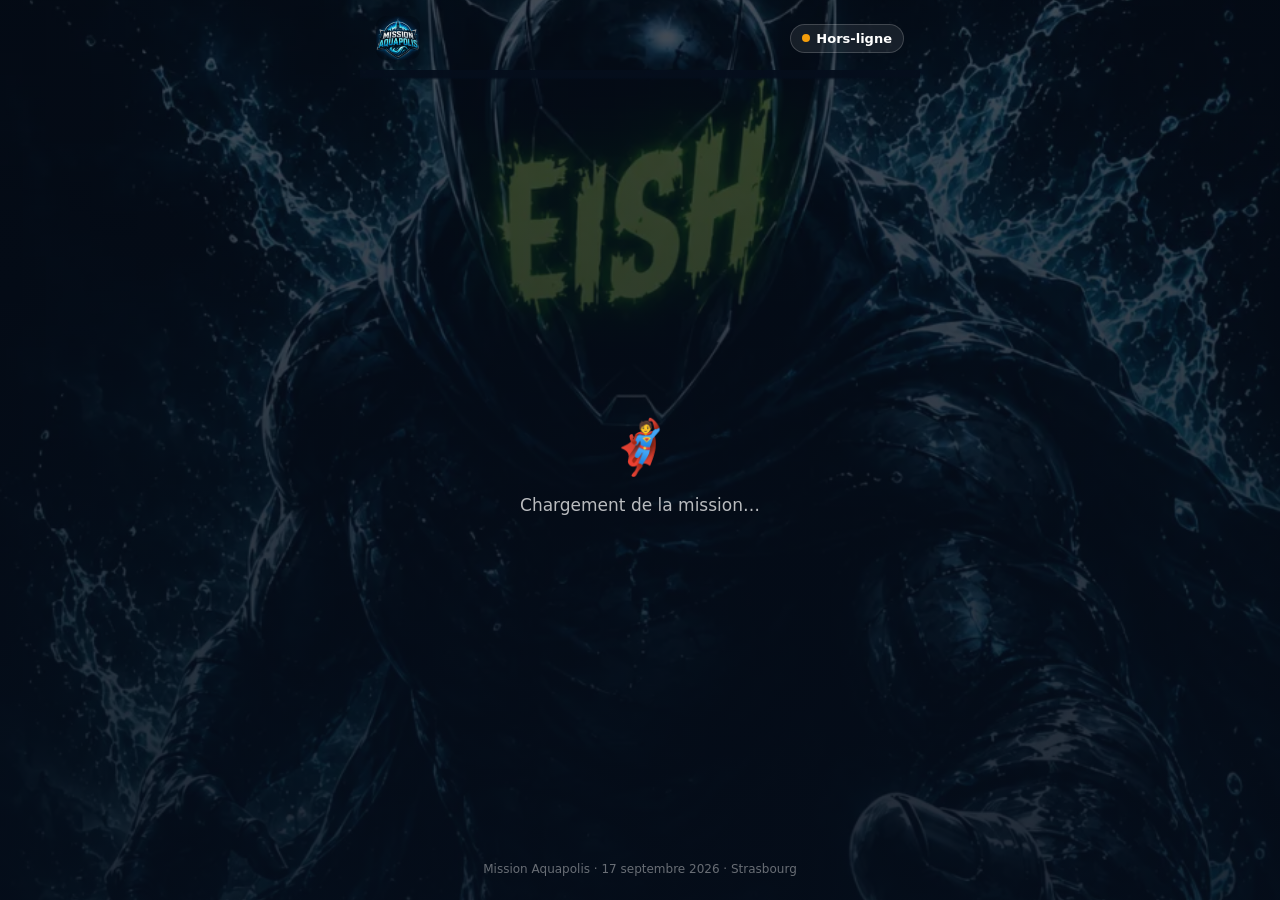
==== index.html @ 60d761b2 "Update index.html" ====
<!DOCTYPE html>
<html lang="fr">
<head>
<meta charset="UTF-8" />
<meta name="viewport" content="width=device-width, initial-scale=1, viewport-fit=cover, maximum-scale=1, user-scalable=no" />
<title>Mission Aquapolis</title>
<meta name="description" content="Livre du jeu numérique — Mission Aquapolis, Strasbourg" />
<meta name="theme-color" content="#0b1e3d" />
<meta name="apple-mobile-web-app-capable" content="yes" />
<meta name="apple-mobile-web-app-status-bar-style" content="black-translucent" />
<meta name="apple-mobile-web-app-title" content="Aquapolis" />
<link rel="manifest" href="./manifest.json" />
<link rel="apple-touch-icon" href="./icons/apple-touch-icon.png" />
<link rel="icon" href="./icons/icon-192.png" />
<link rel="stylesheet" href="./css/style.css" />
<link rel="stylesheet" href="./css/aquapolis-ameliorations.css" />
<!-- Popup mascotte humoristique — module autonome, retirer cette ligne (et
     l'appel startMascotPopups() dans js/app.js) pour tout désactiver. -->
<link rel="stylesheet" href="./css/mascot.css" />
<link rel="stylesheet" href="https://unpkg.com/leaflet@1.9.4/dist/leaflet.css" />
<!-- Préchargement des 4 fonds d'écran (tirés au hasard à chaque écran, voir js/background.js)
     pour éviter tout flash lors du changement de fond. -->
<link rel="preload" as="image" href="./assets/backgrounds/villain_toxic_vert.jpg" />
<link rel="preload" as="image" href="./assets/backgrounds/villain_orage_violet.jpg" />
<link rel="preload" as="image" href="./assets/backgrounds/duel_vnf_coucher.jpg" />
<link rel="preload" as="image" href="./assets/backgrounds/villain_pluie_bleu.jpg" />
<!-- Préchargement groupé des 5 drapeaux (bloc "sélecteur de drapeaux", Palais du
     Rhin) pour qu'ils apparaissent tous ensemble, sans qu'aucun ne charge avant
     les autres. -->
<link rel="preload" as="image" href="./assets/flags/flag_suisse.png" />
<link rel="preload" as="image" href="./assets/flags/flag_france.png" />
<link rel="preload" as="image" href="./assets/flags/flag_belgique.png" />
<link rel="preload" as="image" href="./assets/flags/flag_allemagne.png" />
<link rel="preload" as="image" href="./assets/flags/flag_pays_bas.png" />
</head>
<body>
<div class="app" id="app">

  <header class="header">
    <div class="logo-row">
      <img src="./assets/logo.png" class="logo-img" alt="Mission Aquapolis" id="brand-logo" onerror="this.src='./icons/icon-192.png'">
    </div>
    <span class="sync-badge offline" id="sync-badge"><span class="sync-dot"></span><span id="sync-label">Hors-ligne</span></span>
    <button class="stop-btn" id="btn-stop-game" style="display:none;" title="Arrêter la partie" aria-label="Arrêter la partie">🛑</button>
  </header>

  <div id="chrono-wrap"></div>

  <section class="view active" id="view-loading">
    <div style="flex:1; display:flex; flex-direction:column; align-items:center; justify-content:center; gap:14px;">
      <div style="font-size:52px;">🦸</div>
      <p class="muted">Chargement de la mission…</p>
    </div>
  </section>

  <section class="view" id="view-access-code">
    <div class="card">
      <img id="access-badge" src="./assets/vnf_mystere_badge.png" alt="" style="width:96px;height:96px;border-radius:50%;box-shadow:var(--shadow);background:rgba(255,255,255,.1);display:block;margin:0 auto 8px;" onerror="this.style.display='none';">
      <h1>Un allié arrive en renfort</h1>
      <p id="access-intro-text"></p>
    </div>
    <form id="access-code-form" autocomplete="off">
      <input class="code-input access-code-input" id="access-code-input" placeholder="NOM DU HÉROS" maxlength="30" autocapitalize="characters" autocomplete="off" />
      <button class="btn btn-primary btn-block" type="submit" style="margin-top:12px;">Déverrouiller la mission</button>
    </form>
    <p class="code-feedback error" id="access-code-feedback" style="text-align:center;"></p>
  </section>

  <section class="view" id="view-team-select">
    <img class="landing-logo" src="./assets/logo.png" alt="Mission Aquapolis" onerror="this.style.display='none'">
    <h1>Choisis ta brigade</h1>
    <p class="muted">Sélectionne la couleur de ton équipe pour commencer la mission.</p>
    <div class="team-grid" id="team-grid"></div>
  </section>

  <section class="view" id="view-start">
    <div style="text-align:center; display:flex; flex-direction:column; align-items:center; gap:8px;">
      <img id="start-badge" alt="" style="width:96px;height:96px;border-radius:50%;box-shadow:var(--shadow);background:rgba(255,255,255,.1);">
      <h1 id="start-team-name">Équipe</h1>
      <p class="muted" id="start-hero-name"></p>
    </div>
    <div class="card">
      <h3>Avant de partir</h3>
      <p id="briefing-text"></p>
      <p class="muted" style="margin-top:8px;" id="briefing-consignes"></p>
    </div>
    <button class="btn btn-primary btn-block" id="btn-start-mission">🚀 Démarrer la mission</button>
    <button class="small-link" id="btn-change-team">Changer d'équipe</button>
    <button class="small-link" id="btn-reset-progress">Réinitialiser la progression (mode test)</button>
  </section>

  <section class="view" id="view-palais">
    <button class="small-link" id="btn-palais-back" style="align-self:flex-start; padding:4px 0; display:none;">← Page précédente</button>
    <h2 id="palais-title">🏛️ Palais du Rhin</h2>
    <span class="page-indicator" id="palais-page-indicator">Page 1/3</span>

    <div id="palais-blocks-container"></div>

    <div class="card code" id="palais-card-code">
      <div class="card-head">
        <div class="card-pict">🔑</div>
        <div class="card-family">Code</div>
      </div>
      <form class="code-form" id="palais-code-form" autocomplete="off">
        <input class="code-input" id="palais-code-input" inputmode="text" autocomplete="off" placeholder="CODE" maxlength="12" />
        <button class="btn btn-primary" type="submit">✓</button>
      </form>
      <div class="code-feedback" id="palais-code-feedback"></div>
    </div>

    <button class="btn btn-gold btn-block" id="btn-palais-continue" style="display:none;">Continuer vers la mission ➜</button>
  </section>

  <!-- Écran générique des phases 4, 5 et 6 (1796 / CARING / ZIX). Piloté par
       renderGenericPhase() dans js/app.js à partir de config.phases. -->
  <section class="view" id="view-phase">
    <div class="progress-dots" id="phase-dots"></div>
    <h2 id="phase-title">Phase</h2>

    <div class="card block-texte" id="phase-avant"></div>

    <div class="card block-audio" id="phase-audio" style="display:none;">
      <div class="card-head">
        <div class="card-pict">🎧</div>
        <div class="card-family" id="phase-audio-label">Message codé</div>
      </div>
      <div id="phase-audio-player"></div>
      <button type="button" class="btn btn-ghost btn-sm audio-morse-link" id="btn-phase-morse">📡 Voir l'alphabet morse</button>
    </div>

    <div class="card code" id="phase-card-code">
      <div class="card-head">
        <div class="card-pict">🔑</div>
        <div class="card-family">Code</div>
      </div>
      <form class="code-form" id="phase-code-form" autocomplete="off">
        <input class="code-input" id="phase-code-input" inputmode="text" autocomplete="off" placeholder="CODE" maxlength="16" />
        <button class="btn btn-primary" type="submit">✓</button>
      </form>
      <div class="code-feedback" id="phase-code-feedback"></div>
    </div>

    <div class="card revelation" id="phase-apres" style="display:none;">
      <div class="card-head">
        <div class="card-pict">⭐</div>
        <div class="card-family">Révélation</div>
      </div>
      <div id="phase-apres-text"></div>
      <button class="btn btn-gold btn-block" id="btn-phase-continue" style="margin-top:12px;">Continuer ➜</button>
    </div>
  </section>

  <section class="view" id="view-epreuve">
    <button class="small-link" id="btn-back-to-start" style="align-self:flex-start; padding:4px 0;">← Retour</button>
    <div class="progress-dots" id="progress-dots"></div>
    <h2 id="epreuve-title">Épreuve 1</h2>

    <div id="blocks-container"></div>

    <div class="page-nav" id="page-nav" style="display:none;">
      <button class="btn btn-ghost btn-sm" id="btn-prev-page" type="button">← Page précédente</button>
      <span class="page-indicator" id="page-indicator">Page 1/1</span>
      <button class="btn btn-ghost btn-sm" id="btn-next-page" type="button">Page suivante →</button>
    </div>

    <div class="card code" id="card-code">
      <div class="card-head">
        <div class="card-pict">🔑</div>
        <div class="card-family">Code</div>
      </div>
      <form class="code-form" id="code-form" autocomplete="off">
        <input class="code-input" id="code-input" inputmode="text" autocomplete="off" placeholder="CODE" maxlength="12" />
        <button class="btn btn-primary" type="submit">✓</button>
      </form>
      <div class="code-feedback" id="code-feedback"></div>
    </div>

    <!-- Épreuve finale uniquement : remplace #card-code sur la dernière page
         (voir renderPage() / isFinalEpreuve() dans js/app.js). -->
    <div class="card code" id="card-bombe-launch" style="display:none; text-align:center;">
      <div class="card-head" style="justify-content:center;">
        <div class="card-pict">🧨</div>
        <div class="card-family">Désamorçage final</div>
      </div>
      <button class="btn btn-danger btn-block" id="btn-bombe-arm" style="margin-top:8px;">🧨 Toucher pour armer la bombe</button>
    </div>

    <div class="card revelation" id="card-revelation" style="display:none;">
      <div class="card-head">
        <div class="card-pict">⭐</div>
        <div class="card-family">Révélation</div>
      </div>
      <p id="revelation-text"></p>
      <div id="result-map-wrap" style="display:none; margin-top:12px;">
        <p class="muted" style="margin-bottom:6px;">📍 Direction :</p>
        <div id="result-map" class="result-map"></div>
      </div>
      <button class="btn btn-gold btn-block" id="btn-next-epreuve" style="margin-top:12px;">Épreuve suivante ➜</button>
    </div>
  </section>

  <section class="view" id="view-bombe">
    <div class="bombe-stage" id="bombe-stage">
      <img class="bombe-bg" src="./assets/bombe-epreuve-finale.jpg" alt="" onerror="this.closest('.bombe-stage').classList.add('no-bg');">
      <div class="bombe-led" id="bombe-led">10:00</div>
      <div class="bombe-lcd-wrap" id="bombe-lcd-wrap">
        <div class="bombe-lcd-label">ENTER CODE</div>
        <div class="bombe-lcd" id="bombe-lcd">_ _ _ _ _</div>
      </div>

      <div class="bombe-gameover" id="bombe-gameover" style="display:none;">
        <div class="bombe-gameover-text">TROP TARD !<br>TOUT EST FICHU,<br>SAUVEZ-VOUS !!!</div>
        <button class="small-link" id="btn-bombe-retry" style="color:rgba(255,255,255,.65);">Réessayer</button>
      </div>
    </div>

    <div class="bombe-keypad" id="bombe-keypad"></div>

    <button class="btn btn-gold btn-block" id="btn-bombe-continue" style="display:none;">Continuer ➜</button>
  </section>

  <!-- Phase 7 : séquence de fin, jouée automatiquement après le désamorçage
       (code SEMEH validé dans le mini-jeu). Non refermable, sauf bouton
       retour animateur discret. -->
  <section class="view" id="view-mission-end">
    <div class="card block-texte" id="mission-end-bombe"></div>

    <div id="mission-end-video-wrap" style="display:none; margin:4px 0;"></div>

    <div class="mission-end-hero" id="mission-end-hero" style="display:none;">
      <div class="big-emoji">🦸</div>
      <h1 id="mission-end-title">MISSION ACCOMPLIE</h1>
      <p id="mission-end-text"></p>
    </div>

    <button class="btn btn-gold btn-block" id="btn-mission-end-reveal" style="margin-top:8px;">Continuer ➜</button>
    <button class="small-link" id="btn-mission-end-back" style="margin-top:4px; color:rgba(255,255,255,.4);">Retour animateur</button>
  </section>

  <section class="view" id="view-final">
    <div class="final-hero">
      <div class="big-emoji">🏆</div>
      <h1>Mission accomplie !</h1>
      <p class="muted" id="final-epreuve-count-text">Bravo, votre équipe a résolu toutes les épreuves.</p>
    </div>
    <div class="card revelation">
      <div class="card-head"><div class="card-pict">📍</div><div class="card-family">Rassemblement final</div></div>
      <h3 id="final-lieu-name"></h3>
      <p id="final-lieu-detail"></p>
      <button class="btn btn-outline btn-sm" id="btn-final-map" style="margin-top:10px;">🗺️ Voir l'itinéraire</button>
    </div>
    <div class="countdown-box">
      <div class="card-family">Rassemblement à</div>
      <div class="time" id="final-time"></div>
      <div class="muted" id="final-countdown"></div>
    </div>
  </section>

  <div class="footer-note">Mission Aquapolis · 17 septembre 2026 · Strasbourg</div>
</div>

<!-- Moquerie de Déversoir sur mauvais code : purement visuelle, aucune pénalité
     de temps, aucun blocage — le joueur peut retaper immédiatement. -->
<div class="villain-mockery" id="villain-mockery">
  <img class="villain-mockery-img" src="./assets/villain.png" alt="" onerror="this.style.display='none';">
  <div class="villain-mockery-bubble">FAUX !</div>
</div>

<div class="confirm-overlay" id="stop-confirm-overlay" style="display:none;">
  <div class="confirm-box">
    <p>Voulez-vous vraiment arrêter la partie en cours ?</p>
    <div class="confirm-actions">
      <button class="btn btn-outline btn-block" id="btn-stop-cancel">Non, continuer</button>
      <button class="btn btn-danger btn-block" id="btn-stop-confirm">Oui, arrêter</button>
    </div>
  </div>
</div>

<div class="map-modal" id="map-modal" style="display:none;">
  <div class="map-modal-head">
    <h3 id="map-modal-title">Carte</h3>
    <button class="btn btn-ghost btn-sm" id="btn-close-map">✕ Fermer</button>
  </div>
  <div id="leaflet-map" style="position:relative;"></div>
</div>

<div class="confirm-overlay" id="indice-modal" style="display:none;">
  <div class="confirm-box indice-box">
    <div class="card-head"><div class="card-pict">💡</div><div class="card-family">Indice</div></div>
    <p id="indice-modal-text"></p>
    <button class="btn btn-outline btn-block" id="btn-close-indice" style="margin-top:6px;">Fermer</button>
  </div>
</div>

<div class="lightbox" id="lightbox-modal" style="display:none;">
  <button class="lightbox-close" id="btn-close-lightbox" aria-label="Fermer l'image">✕</button>
  <img id="lightbox-img" src="" alt="">
</div>

<div class="confirm-overlay" id="morse-modal" style="display:none;">
  <div class="confirm-box morse-box">
    <div class="card-head"><div class="card-pict">📡</div><div class="card-family">Alphabet Morse</div></div>
    <div class="morse-table" id="morse-table"></div>
    <button class="btn btn-outline btn-block" id="btn-close-morse" style="margin-top:6px;">Fermer</button>
  </div>
</div>

<script src="https://unpkg.com/leaflet@1.9.4/dist/leaflet.js"></script>
<script type="module" src="./js/app.js"></script>
<script type="module" src="./js/app-narratif.js"></script>
</body>
</html>
---- css/style.css ----
/* Mission Aquapolis — design system
   Mobile-first, forts contrastes pour lecture en plein soleil. */

@font-face {
  font-family: "Sketcomic";
  src: url("../assets/fonts/Sketcomic.otf") format("opentype");
  font-weight: normal;
  font-style: normal;
  font-display: swap;
}

:root {
  --font-display: "Sketcomic", -apple-system, "Segoe UI", Roboto, system-ui, sans-serif;
  --navy: #0b1e3d;
  --navy-dark: #071427;
  --navy-light: #16305c;
  --gold: #ffd12e;
  --white: #ffffff;
  --ink: #0b1220;

  --bleu: #2563eb;
  --rouge: #dc2626;
  --jaune: #eab308;
  --vert: #16a34a;
  --violet: #7c3aed;

  --card-lieu: var(--bleu);
  --card-code: var(--vert);
  --card-objet: var(--violet);
  --card-revelation: var(--gold);

  --team-color: var(--gold);

  --radius-lg: 20px;
  --radius-md: 14px;
  --radius-sm: 10px;
  --shadow: 0 6px 20px rgba(0, 0, 0, 0.35);
  --tap-min: 56px;
}

/* Thème par équipe : posé sur <body data-team="bleu|rouge|jaune|vert|violet"> */
body[data-team="bleu"] { --team-color: var(--bleu); }
body[data-team="rouge"] { --team-color: var(--rouge); }
body[data-team="jaune"] { --team-color: var(--jaune); }
body[data-team="vert"] { --team-color: var(--vert); }
body[data-team="violet"] { --team-color: var(--violet); }

* { box-sizing: border-box; }
html, body { height: 100%; }
body {
  margin: 0;
  font-family: -apple-system, "Segoe UI", Roboto, system-ui, sans-serif;
  background: var(--navy-dark);
  color: var(--white);
  min-height: 100vh;
  -webkit-tap-highlight-color: transparent;
  overscroll-behavior-y: contain;
}

/* Fond d'illustration, fixe derrière le contenu, assombri pour rester lisible.
   L'image est pilotée par la variable --current-bg (voir js/background.js),
   tirée au hasard parmi 4 visuels à chaque changement d'écran ; le dégradé
   de superposition et le cadrage (cover) restent identiques quelle que soit
   l'image. Le fond d'origine sert de repli tant que le JS n'a pas encore
   choisi d'image (ex. tout premier écran de chargement). */
body::before {
  content: "";
  position: fixed;
  inset: 0;
  z-index: -1;
  background:
    linear-gradient(rgba(7,20,39,.55), rgba(7,20,39,.68)),
    var(--current-bg, url("../assets/background.webp")) center 15% / cover no-repeat;
}

img { max-width: 100%; display: block; }

.app {
  max-width: 520px;
  margin: 0 auto;
  min-height: 100vh;
  display: flex;
  flex-direction: column;
  padding: calc(16px + env(safe-area-inset-top)) 16px calc(24px + env(safe-area-inset-bottom));
}

.view { display: none; flex-direction: column; gap: 16px; flex: 1; animation: fadeIn .25s ease; }
.view.active { display: flex; }

/* Écran d'accueil : logo + titre centrés, bloc ramené vers le milieu de la
   page pour laisser voir le haut du fond d'illustration */
#view-access-code, #view-team-select {
  justify-content: center;
  align-items: center;
  text-align: center;
  gap: 8px;
}
.landing-logo {
  width: min(32%, 130px);
  margin: 0 auto;
  border-radius: 20px;
}

@keyframes fadeIn { from { opacity: 0; transform: translateY(6px); } to { opacity: 1; transform: none; } }

/* Header / logo */
.header {
  display: flex;
  align-items: center;
  justify-content: space-between;
  gap: 10px;
}
.logo-row { display: flex; align-items: center; gap: 10px; }
.logo-img { width: 40px; height: 40px; border-radius: 10px; }
body.on-landing .logo-img { display: none; }
.sync-badge {
  font-size: 11px;
  padding: 4px 8px;
  border-radius: 999px;
  background: rgba(255,255,255,.08);
  border: 1px solid rgba(255,255,255,.18);
  display: flex; align-items: center; gap: 6px;
}
.sync-dot { width: 8px; height: 8px; border-radius: 50%; background: #6b7280; }
.sync-badge.online .sync-dot { background: #22c55e; }
.sync-badge.offline .sync-dot { background: #f59e0b; }

/* Titles */
h1, h2, h3 { margin: 0; line-height: 1.2; font-family: var(--font-display); }
h1 { font-size: clamp(28px, 8vw, 38px); font-weight: 400; letter-spacing: .01em; }
h2 { font-size: 25px; font-weight: 400; }
h3 { font-size: 19px; font-weight: 400; }
p { line-height: 1.5; margin: 0; }
.muted { color: rgba(255,255,255,.68); font-size: 15px; }

/* Buttons */
.btn {
  display: flex;
  align-items: center;
  justify-content: center;
  gap: 8px;
  min-height: var(--tap-min);
  padding: 14px 20px;
  border-radius: 18px;
  border: 3px solid rgba(255,255,255,.85);
  font-family: var(--font-display);
  font-size: 19px;
  font-weight: 400;
  letter-spacing: .01em;
  cursor: pointer;
  text-align: center;
  box-shadow: 4px 4px 0 rgba(0,0,0,.4);
  transform: translate(0, 0);
  transition: transform .08s ease, box-shadow .08s ease, filter .15s ease;
  -webkit-user-select: none; user-select: none;
}
.btn:active { transform: translate(3px, 3px); box-shadow: 1px 1px 0 rgba(0,0,0,.4); }
.btn-primary { background: var(--team-color); color: var(--ink); }
.btn-gold { background: var(--gold); color: var(--ink); }
.btn-outline { background: transparent; color: var(--white); }
.btn-danger { background: var(--rouge); color: var(--white); }
.btn-ghost { background: rgba(255,255,255,.1); color: var(--white); }
.btn-block { width: 100%; }
.btn[disabled] { opacity: .5; pointer-events: none; }
.btn-sm { min-height: 44px; font-size: 15px; padding: 10px 14px; border-radius: 14px; border-width: 2px; box-shadow: 3px 3px 0 rgba(0,0,0,.4); }
.btn-sm:active { transform: translate(2px, 2px); box-shadow: 1px 1px 0 rgba(0,0,0,.4); }

/* Team select : pile verticale de boutons-images */
.team-grid { display: flex; flex-direction: column; gap: 6px; width: 100%; }
.team-btn-img {
  display: block;
  width: 100%;
  padding: 0;
  margin: 0;
  border: none;
  background: none;
  cursor: pointer;
  line-height: 0;
  transform: scale(1);
  filter: drop-shadow(0 4px 10px rgba(0,0,0,.45));
  transition: transform .12s ease, filter .12s ease;
  -webkit-tap-highlight-color: transparent;
}
.team-btn-img img { width: 100%; height: auto; display: block; }
.team-btn-img:hover { transform: scale(1.03); }
.team-btn-img:active { transform: scale(1.03); filter: drop-shadow(0 4px 16px rgba(255,255,255,.35)); }

/* Repli texte si l'image d'un bouton est absente */
.team-btn-fallback {
  border-radius: 20px;
  padding: 18px 10px;
  border: 3px solid rgba(255,255,255,.85);
  min-height: 64px;
  display: flex; align-items: center; justify-content: center;
  font-family: var(--font-display);
  font-size: 18px;
  color: var(--white);
  box-shadow: 4px 4px 0 rgba(0,0,0,.4);
}
.team-btn-fallback.bleu { background: linear-gradient(160deg, var(--bleu), #1d4ed8); }
.team-btn-fallback.rouge { background: linear-gradient(160deg, var(--rouge), #b91c1c); }
.team-btn-fallback.jaune { background: linear-gradient(160deg, var(--jaune), #ca8a04); color: var(--ink); }
.team-btn-fallback.vert { background: linear-gradient(160deg, var(--vert), #15803d); }
.team-btn-fallback.violet { background: linear-gradient(160deg, var(--violet), #6d28d9); }

/* Chrono */
.chrono {
  border-radius: var(--radius-lg);
  padding: 14px 16px;
  background: rgba(255,255,255,.06);
  border: 1px solid rgba(255,255,255,.14);
  display: flex; align-items: center; justify-content: space-between;
}
.chrono-time { font-family: var(--font-display); font-size: 32px; font-weight: 400; font-variant-numeric: tabular-nums; letter-spacing: .02em; }
.chrono-label { font-size: 12px; text-transform: uppercase; letter-spacing: .08em; color: rgba(255,255,255,.65); }
.chrono.warn { background: rgba(234,179,8,.18); border-color: #eab308; }
.chrono.warn .chrono-time { color: #eab308; }
.chrono.danger { background: rgba(220,38,38,.22); border-color: #dc2626; animation: pulseBg 1s infinite; }
.chrono.danger .chrono-time { color: #f87171; }
@keyframes pulseBg { 0%,100% { filter: brightness(1); } 50% { filter: brightness(1.35); } }

/* Progress dots */
.progress-dots { display: flex; gap: 8px; justify-content: center; }
.progress-dots .dot { width: 12px; height: 12px; border-radius: 50%; background: rgba(255,255,255,.25); }
.progress-dots .dot.done { background: var(--vert); }
.progress-dots .dot.current { background: var(--gold); box-shadow: 0 0 0 4px rgba(255,209,46,.25); }

/* Cards */
.card {
  border-radius: var(--radius-lg);
  padding: 16px;
  background: rgba(255,255,255,.06);
  border: 1px solid rgba(255,255,255,.12);
  box-shadow: var(--shadow);
}
.card-head { display: flex; align-items: center; gap: 10px; margin-bottom: 8px; }
.card-pict {
  width: 34px; height: 34px; border-radius: 9px;
  display: flex; align-items: center; justify-content: center;
  font-size: 18px; flex-shrink: 0; color: var(--ink); font-weight: 900;
}
.card-family { font-size: 11px; text-transform: uppercase; letter-spacing: .1em; opacity: .8; }
.card.lieu { border-left: 6px solid var(--card-lieu); }
.card.lieu .card-pict { background: var(--card-lieu); color: white; }
.card.objet { border-left: 6px solid var(--card-objet); }
.card.objet .card-pict { background: var(--card-objet); color: white; }
.card.code { border-left: 6px solid var(--card-code); }
.card.code .card-pict { background: var(--card-code); color: white; }
.card.revelation { border-left: 6px solid var(--card-revelation); background: rgba(255,209,46,.12); }
.card.revelation .card-pict { background: var(--card-revelation); color: var(--ink); }

/* Blocs de contenu d'épreuve */
#blocks-container { display: flex; flex-direction: column; gap: 16px; }
.block-texte { line-height: 1.6; }
.block-texte p { margin: 0 0 10px; }
.block-texte p:last-child { margin-bottom: 0; }
.block-texte ul, .block-texte ol { margin: 0 0 10px 22px; padding: 0; }
.block-photo img { border-radius: var(--radius-md); width: 100%; cursor: zoom-in; }
.video-embed { position: relative; width: 100%; padding-top: 56.25%; border-radius: var(--radius-md); overflow: hidden; }
.video-embed iframe { position: absolute; inset: 0; width: 100%; height: 100%; border: 0; }

/* Navigation entre pages d'une épreuve */
.page-nav { display: flex; align-items: center; justify-content: space-between; gap: 10px; }
.page-indicator { font-size: 13px; font-weight: 700; color: rgba(255,255,255,.7); font-variant-numeric: tabular-nums; }

/* Sélecteur de drapeaux (bloc "drapeaux") */
.drapeaux-grid {
  display: grid;
  grid-template-columns: repeat(auto-fit, minmax(88px, 1fr));
  gap: 10px;
}
.drapeau-btn {
  display: flex;
  flex-direction: column;
  align-items: center;
  gap: 6px;
  padding: 10px 8px;
  border-radius: var(--radius-md);
  border: 2px solid rgba(255,255,255,.25);
  background: rgba(255,255,255,.06);
  color: var(--white);
  cursor: pointer;
  /* Toute la vignette est cliquable (bouton), pas seulement l'image. */
  width: 100%;
  transition: transform .08s ease, border-color .15s ease, background .15s ease;
}
.drapeau-btn:hover { border-color: rgba(255,255,255,.5); background: rgba(255,255,255,.1); }
.drapeau-btn:focus-visible { outline: 3px solid var(--gold); outline-offset: 2px; }
.drapeau-btn:active { transform: scale(.96); }
/* Conteneur de taille fixe et identique pour les 5 drapeaux (ratio 4:3,
   ex. 120x90 sur mobile) — object-fit: contain pour ne jamais déformer
   un drapeau par rapport à un autre. */
.drapeau-flag-wrap {
  width: 100%;
  max-width: 120px;
  aspect-ratio: 4 / 3;
  display: flex;
  align-items: center;
  justify-content: center;
  overflow: hidden;
  border-radius: 8px;
  background: rgba(255,255,255,.08);
}
.drapeau-flag-img { width: 100%; height: 100%; object-fit: contain; display: block; }
.drapeau-flag-emoji { font-size: 36px; line-height: 1; } /* repli si l'image ne charge pas */
.drapeau-label { font-size: 13px; font-weight: 700; }
.drapeau-btn.wrong { animation: shake .3s; border-color: var(--rouge); background: rgba(220,38,38,.18); }
.drapeau-btn.correct { border-color: #4ade80; background: rgba(74,222,128,.18); }
.drapeau-btn[disabled] { pointer-events: none; }

/* Lecteur audio (bloc "audio") */
.audio-player { display: flex; align-items: center; gap: 12px; }
.audio-play-btn {
  width: 48px; height: 48px; border-radius: 50%; flex-shrink: 0;
  border: 3px solid rgba(255,255,255,.85); background: var(--gold); color: var(--ink);
  font-size: 18px; display: flex; align-items: center; justify-content: center; cursor: pointer;
  box-shadow: 3px 3px 0 rgba(0,0,0,.4);
}
.audio-progress-track {
  flex: 1; height: 10px; border-radius: 999px; background: rgba(255,255,255,.15);
  position: relative; cursor: pointer; overflow: hidden;
}
.audio-progress-fill { position: absolute; inset: 0 auto 0 0; width: 0%; background: var(--gold); border-radius: 999px; }
.audio-time { font-size: 12px; color: rgba(255,255,255,.65); font-variant-numeric: tabular-nums; flex-shrink: 0; }
.audio-morse-link { margin-top: 10px; }

/* Carte sur l'écran résultat */
.result-map { height: 200px; border-radius: var(--radius-md); overflow: hidden; position: relative; }

/* Modale indice / table morse (réutilisent .confirm-overlay / .confirm-box) */
.indice-box p, .morse-box p { font-size: 16px; font-weight: 400; text-align: left; }
.morse-table {
  display: grid; grid-template-columns: repeat(4, 1fr); gap: 8px;
  max-height: 50vh; overflow-y: auto; font-size: 13px;
}
.morse-cell { display: flex; flex-direction: column; align-items: center; gap: 2px; background: rgba(255,255,255,.06); border-radius: 8px; padding: 6px 4px; }
.morse-cell .letter { font-weight: 800; font-family: var(--font-display); }
.morse-cell .code { font-variant-numeric: tabular-nums; letter-spacing: .1em; color: var(--gold); }

/* Lightbox image */
.lightbox {
  position: fixed; inset: 0; z-index: 100;
  background: rgba(3,7,15,.95);
  display: flex; align-items: center; justify-content: center;
  padding: 24px;
}
.lightbox img { max-width: 100%; max-height: 100%; border-radius: var(--radius-md); object-fit: contain; }
.lightbox-close {
  position: absolute; top: 16px; right: 16px; z-index: 101;
  width: 44px; height: 44px; border-radius: 50%;
  border: 3px solid rgba(255,255,255,.85); background: rgba(11,18,32,.9); color: white;
  font-size: 18px; cursor: pointer;
}

/* Écran de code d'accès */
.access-code-input { width: 100%; text-transform: uppercase; }

/* Code input */
.code-form { display: flex; gap: 10px; }
.code-input {
  flex: 1;
  min-width: 0;
  min-height: var(--tap-min);
  border-radius: var(--radius-md);
  border: 2px solid rgba(255,255,255,.25);
  background: rgba(0,0,0,.25);
  color: var(--white);
  font-size: 22px;
  font-weight: 800;
  text-align: center;
  letter-spacing: .1em;
  padding: 0 12px;
}
.code-input:focus { outline: none; border-color: var(--gold); }
.code-input.shake { animation: shake .3s; border-color: var(--rouge); }
@keyframes shake { 0%,100%{transform:translateX(0);} 25%{transform:translateX(-8px);} 75%{transform:translateX(8px);} }
.code-feedback { font-size: 14px; font-weight: 700; min-height: 18px; }
.code-feedback.error { color: #f87171; }
.code-feedback.success { color: #4ade80; }

/* Map modal */
.map-modal { position: fixed; inset: 0; z-index: 60; background: var(--navy-dark); display: flex; flex-direction: column; }
.map-modal-head { display: flex; align-items: center; justify-content: space-between; padding: 12px 16px; }
#leaflet-map { flex: 1; }

/* Toast */
.toast {
  position: fixed; left: 50%; bottom: 24px; transform: translateX(-50%);
  background: rgba(20,20,20,.92); color: white; padding: 12px 18px; border-radius: 999px;
  font-size: 14px; font-weight: 600; z-index: 80; box-shadow: var(--shadow);
  opacity: 0; pointer-events: none; transition: opacity .25s ease;
}
.toast.show { opacity: 1; }

/* Final screen */
.final-hero { text-align: center; display: flex; flex-direction: column; align-items: center; gap: 10px; }
.final-hero .big-emoji { font-size: 64px; }

/* Écran de fin de mission (phase 7) — cinématique super-héros */
#view-mission-end { justify-content: center; }
.mission-end-hero {
  text-align: center;
  display: flex;
  flex-direction: column;
  align-items: center;
  gap: 14px;
  padding: 8px 4px;
  animation: fadeIn .45s ease;
}
.mission-end-hero .big-emoji { font-size: 64px; filter: drop-shadow(0 4px 14px rgba(0,0,0,.5)); }
.mission-end-hero h1 {
  font-size: clamp(30px, 10vw, 46px);
  color: var(--team-color);
  text-shadow: 0 0 18px color-mix(in srgb, var(--team-color) 55%, transparent), 3px 3px 0 rgba(0,0,0,.45);
  letter-spacing: .02em;
}
.mission-end-hero p { white-space: pre-line; font-size: 16px; line-height: 1.6; }
.mission-end-video {
  position: relative;
  width: 100%;
  padding-top: 56.25%;
  border-radius: var(--radius-md);
  overflow: hidden;
  box-shadow: var(--shadow);
  background: #000;
}
.mission-end-video iframe,
.mission-end-video video {
  position: absolute;
  inset: 0;
  width: 100%;
  height: 100%;
  border: 0;
  object-fit: contain;
  background: #000;
}
.countdown-box {
  border-radius: var(--radius-lg); padding: 18px; text-align: center;
  background: rgba(255,209,46,.14); border: 1px solid var(--gold);
}
.countdown-box .time { font-family: var(--font-display); font-size: 38px; font-weight: 400; color: var(--gold); }

/* Admin & dashboard shared */
.admin-body { background: #0b1220; color: #e5e7eb; }
.admin-wrap { max-width: 920px; margin: 0 auto; padding: 20px; }
.admin-card { background: #131c31; border: 1px solid #263049; border-radius: 14px; padding: 18px; margin-bottom: 16px; }
.field { display: flex; flex-direction: column; gap: 6px; margin-bottom: 14px; }
.field label { font-size: 13px; font-weight: 700; color: #93a3c2; text-transform: uppercase; letter-spacing: .04em; }
.field input, .field textarea, .field select {
  background: #0b1220; border: 1px solid #2b3a5c; color: white; border-radius: 10px;
  padding: 10px 12px; font-size: 15px; font-family: inherit;
}
.field textarea { min-height: 70px; resize: vertical; }
.grid-2 { display: grid; grid-template-columns: 1fr 1fr; gap: 12px; }
.tabs { display: flex; gap: 8px; flex-wrap: wrap; margin-bottom: 16px; }
.tab-btn {
  padding: 10px 16px; border-radius: 999px; border: 1px solid #2b3a5c; background: #131c31;
  color: #cbd5e1; font-weight: 700; cursor: pointer; font-size: 14px;
}
.tab-btn.active { background: var(--gold); color: #0b1220; border-color: var(--gold); }
.epreuve-tabs { display: flex; gap: 6px; margin-bottom: 14px; flex-wrap: wrap; }
.page-tabs { display: flex; gap: 6px; margin-bottom: 14px; flex-wrap: wrap; }
.epreuve-tab { flex: 1; padding: 8px; text-align: center; border-radius: 8px; background: #0b1220; border: 1px solid #2b3a5c; cursor: pointer; font-size: 13px; font-weight: 700; color: #93a3c2; }
.epreuve-tab.active { background: #24345e; color: white; border-color: var(--gold); }

/* Éditeur de blocs */
.block-editor-item { border: 1px solid #2b3a5c; border-radius: 10px; padding: 12px; margin-bottom: 12px; background: #0e1730; }
.block-editor-head { display: flex; align-items: center; gap: 10px; flex-wrap: wrap; margin-bottom: 10px; }
.block-type-badge { font-size: 12px; font-weight: 800; text-transform: uppercase; letter-spacing: .04em; color: #cbd5e1; background: #1c2942; padding: 4px 10px; border-radius: 999px; }
.block-visible-toggle { display: flex; align-items: center; gap: 6px; font-size: 13px; color: #93a3c2; cursor: pointer; }
.icon-btn { width: 30px; height: 30px; border-radius: 8px; border: 1px solid #2b3a5c; background: #131c31; color: #cbd5e1; cursor: pointer; font-size: 14px; }
.icon-btn:disabled { opacity: .3; cursor: default; }
.icon-btn:hover:not(:disabled) { background: #1c2942; }

.rte-toolbar { display: flex; flex-wrap: wrap; gap: 6px; margin-bottom: 8px; }
.rte-btn { min-width: 32px; height: 32px; border-radius: 6px; border: 1px solid #2b3a5c; background: #131c31; color: white; cursor: pointer; }
.rte-btn:hover { background: #1c2942; }
.rte-size, .rte-color { height: 32px; border-radius: 6px; border: 1px solid #2b3a5c; background: #131c31; color: white; }
.rte-color { width: 40px; padding: 2px; cursor: pointer; }
.rte-editor { min-height: 90px; border: 1px solid #2b3a5c; border-radius: 8px; padding: 10px; background: #0b1220; color: white; line-height: 1.5; }
.rte-editor:focus { outline: none; border-color: var(--gold); }

.add-block-menu { position: absolute; right: 0; top: calc(100% + 6px); z-index: 20; background: #131c31; border: 1px solid #2b3a5c; border-radius: 10px; padding: 6px; flex-direction: column; gap: 4px; min-width: 160px; box-shadow: var(--shadow); }
.add-block-option { text-align: left; background: none; border: none; color: white; padding: 8px 10px; border-radius: 6px; cursor: pointer; font-size: 14px; }
.add-block-option:hover { background: #1c2942; }

.preview-frame { background: var(--navy-dark); border-radius: 14px; padding: 16px; display: flex; flex-direction: column; gap: 14px; }

/* Dashboard */
.dash-grid { display: grid; gap: 12px; grid-template-columns: 1fr; }
@media (min-width: 720px) { .dash-grid { grid-template-columns: 1fr 1fr; } }
.dash-card { border-radius: 16px; padding: 16px; background: #131c31; border: 1px solid #263049; border-left: 8px solid var(--gold); }
.dash-card .team-name { font-weight: 900; font-size: 18px; }
.status-pill { display: inline-block; padding: 4px 10px; border-radius: 999px; font-size: 12px; font-weight: 800; }
.status-pill.not_started { background: #374151; color: #d1d5db; }
.status-pill.in_progress { background: #16a34a; color: white; }
.status-pill.finished { background: #ffd12e; color: #0b1220; }

.login-box { max-width: 380px; margin: 60px auto; text-align: center; }

.small-link { color: #93a3c2; font-size: 13px; text-decoration: underline; background: none; border: none; cursor: pointer; padding: 8px; }

.footer-note { text-align: center; font-size: 12px; color: rgba(255,255,255,.4); margin-top: auto; padding-top: 10px; }

/* Marqueurs Leaflet personnalisés */
.aq-marker {
  width: 42px; height: 42px;
  border-radius: 50% 50% 50% 0;
  transform: rotate(-45deg);
  display: flex; align-items: center; justify-content: center;
  box-shadow: 0 3px 10px rgba(0,0,0,.45);
  border: 3px solid white;
  background: var(--marker-color, var(--gold));
}
.aq-marker img { width: 24px; height: 24px; transform: rotate(45deg); border-radius: 50%; object-fit: cover; display: block; }
.aq-marker-emoji { transform: rotate(45deg); font-size: 18px; }
.aq-marker.convergence { width: 52px; height: 52px; }
.aq-marker.convergence .aq-marker-emoji { font-size: 22px; }
.leaflet-popup-content { font-weight: 700; font-size: 14px; }
.map-locate-btn {
  position: absolute; right: 14px; bottom: 24px; z-index: 500;
  width: 48px; height: 48px; border-radius: 50%; border: none;
  background: var(--gold); color: var(--ink); font-size: 20px; box-shadow: var(--shadow);
}

/* Bouton "Arrêter la partie" */
.stop-btn {
  width: 34px; height: 34px; border-radius: 50%;
  border: 1px solid rgba(255,255,255,.18);
  background: rgba(220,38,38,.16);
  font-size: 15px;
  display: flex; align-items: center; justify-content: center;
  flex-shrink: 0;
}
.stop-btn:active { transform: scale(.94); }

.confirm-overlay {
  position: fixed; inset: 0; z-index: 90;
  background: rgba(5,8,16,.72);
  display: flex; align-items: center; justify-content: center;
  padding: 24px;
}
.confirm-box {
  background: var(--navy-light);
  border: 1px solid rgba(255,255,255,.14);
  border-radius: var(--radius-lg);
  padding: 22px;
  max-width: 360px;
  width: 100%;
  box-shadow: var(--shadow);
  display: flex; flex-direction: column; gap: 16px;
}
.confirm-box p { font-size: 17px; font-weight: 700; text-align: center; }
.confirm-actions { display: flex; flex-direction: column; gap: 10px; }

/* Bouton son (musique + effets), fixe en bas à droite sur tout l'app */
.sound-toggle {
  position: fixed;
  right: 16px;
  bottom: calc(16px + env(safe-area-inset-bottom));
  z-index: 45;
  width: 52px; height: 52px;
  border-radius: 50%;
  border: 3px solid rgba(255,255,255,.85);
  background: rgba(11,18,32,.88);
  color: white;
  font-size: 22px;
  box-shadow: 3px 3px 0 rgba(0,0,0,.4);
  display: flex; align-items: center; justify-content: center;
  cursor: pointer;
  transform: translate(0, 0);
  transition: transform .08s ease, box-shadow .08s ease;
}
.sound-toggle:active { transform: translate(2px, 2px); box-shadow: 1px 1px 0 rgba(0,0,0,.4); }

/* Moquerie de Déversoir sur mauvaise réponse (purement visuelle, sans pénalité,
   ne bloque jamais l'interaction : pointer-events reste désactivé même si le
   visuel occupe tout l'écran). */
.villain-mockery {
  position: fixed;
  inset: 0;
  z-index: 85;
  display: flex;
  flex-direction: column;
  align-items: center;
  justify-content: center;
  gap: 18px;
  padding: 24px;
  background: radial-gradient(circle at 50% 42%, rgba(5,8,16,.6), rgba(5,8,16,.82));
  opacity: 0;
  pointer-events: none;
}
.villain-mockery.show { animation: villainMockeryPop 1.8s ease forwards; }
.villain-mockery-img {
  width: min(82vw, 420px);
  height: auto;
  max-height: 62vh;
  object-fit: contain;
  filter: drop-shadow(0 12px 30px rgba(0,0,0,.6));
}
.villain-mockery-bubble {
  background: var(--gold);
  color: var(--ink);
  font-family: var(--font-display);
  font-size: clamp(22px, 7vw, 32px);
  padding: 10px 28px;
  border-radius: 999px;
  border: 3px solid rgba(255,255,255,.85);
  box-shadow: 4px 4px 0 rgba(0,0,0,.4);
}
@keyframes villainMockeryPop {
  0%   { opacity: 0; transform: scale(.85); }
  12%  { opacity: 1; transform: scale(1.04); }
  20%  { transform: scale(1); }
  82%  { opacity: 1; transform: scale(1); }
  100% { opacity: 0; transform: scale(1.02); }
}

/* Mini-jeu de désamorçage (Épreuve finale) ----------------------------------- */

.bombe-stage {
  position: relative;
  width: 100%;
  border-radius: var(--radius-lg);
  overflow: hidden;
  box-shadow: var(--shadow);
  background: #0a0a0a; /* évite un flash blanc pendant le chargement de l'image */
}
.bombe-bg { width: 100%; height: auto; display: block; }
.bombe-stage.no-bg { min-height: 60vw; }

/* Écran LED du minuteur — position calée pixel par pixel sur la vraie image
   (assets/bombe-epreuve-finale.jpg, 2752x1536). Le fond opaque masque le
   "00:07" figé de la photo ; le texte dynamique le remplace entièrement. */
.bombe-led {
  position: absolute;
  top: 34.9%;
  left: 38.5%;
  width: 25.5%;
  height: 22%;
  display: flex;
  align-items: center;
  justify-content: center;
  background: #0a0a0c;
  border-radius: 4%;
  text-align: center;
  font-family: "Courier New", monospace;
  font-weight: 900;
  font-size: clamp(16px, 5.2vw, 30px);
  letter-spacing: .06em;
  color: #ff2b2b;
  text-shadow: 0 0 6px rgba(255,40,40,.9), 0 0 18px rgba(255,40,40,.55);
  pointer-events: none;
}
.bombe-led.defused {
  color: #4ade80;
  text-shadow: 0 0 6px rgba(74,222,128,.9), 0 0 18px rgba(74,222,128,.55);
}

/* Écran LCD du clavier physique — même principe, calé sur la vraie image.
   Fond gris-vert + texte sombre pour reproduire le rendu LCD réel (pas de
   glow : contrairement au LED, ce n'est pas un afficheur lumineux). */
.bombe-lcd-wrap {
  position: absolute;
  top: 31.4%;
  left: 67.7%;
  width: 13%;
  height: 9.8%;
  display: flex;
  flex-direction: column;
  align-items: center;
  justify-content: center;
  gap: 2%;
  background: #7a8a70;
  border-radius: 6%;
  text-align: center;
  pointer-events: none;
}
.bombe-lcd-label {
  font-size: clamp(5px, 1.3vw, 8px);
  color: #22281c;
  font-family: "Courier New", monospace;
  letter-spacing: .08em;
  font-weight: 700;
}
.bombe-lcd {
  font-family: "Courier New", monospace;
  font-weight: 700;
  font-size: clamp(9px, 2.6vw, 15px);
  letter-spacing: .1em;
  color: #1a1f16;
}
.bombe-lcd-wrap.wrong-flash .bombe-lcd {
  animation: bombeShake .3s;
  color: #ff5555;
  text-shadow: 0 0 6px rgba(255,80,80,.9);
}
@keyframes bombeShake {
  0%, 100% { transform: translateX(0); }
  25% { transform: translateX(-6px); }
  75% { transform: translateX(6px); }
}

/* Clavier AZERTY simplifié, esthétique métallique/militaire */
.bombe-keypad { display: flex; flex-direction: column; gap: 7px; margin-top: 14px; }
.bombe-key-row { display: flex; gap: 6px; }
.bombe-key {
  flex: 1;
  min-width: 0;
  height: 42px;
  border-radius: 8px;
  border: 2px solid rgba(255,255,255,.22);
  background: linear-gradient(160deg, #545f4e, #333c2f);
  color: #e5e7eb;
  font-weight: 800;
  font-family: var(--font-display);
  font-size: 15px;
  cursor: pointer;
  box-shadow: 2px 2px 0 rgba(0,0,0,.35);
}
.bombe-key:active { transform: translate(1px, 1px); box-shadow: none; }
.bombe-key-clear, .bombe-key-validate {
  flex: 1.6;
  font-size: 12px;
  background: linear-gradient(160deg, var(--rouge), #7f1d1d);
  border-color: rgba(255,255,255,.4);
}
.bombe-keypad.disabled { pointer-events: none; opacity: .35; filter: grayscale(1); }

/* Écran "game over" plein cadre, recouvre la bombe et désactive le clavier */
.bombe-gameover {
  position: absolute;
  inset: 0;
  z-index: 10;
  display: flex;
  flex-direction: column;
  align-items: center;
  justify-content: center;
  gap: 22px;
  padding: 20px;
  text-align: center;
  animation: bombeGameoverPulse 1s ease-in-out infinite;
}
@keyframes bombeGameoverPulse {
  0%, 100% { background: rgba(58,0,0,.94); }
  50% { background: rgba(127,0,0,.94); }
}
.bombe-gameover-text {
  font-family: "Arial Narrow", "Helvetica Neue", Arial, sans-serif;
  font-stretch: condensed;
  font-weight: 900;
  text-transform: uppercase;
  font-size: clamp(26px, 9vw, 44px);
  line-height: 1.15;
  color: #fff;
  text-shadow: 0 0 14px rgba(255,0,0,.85);
}
---- css/aquapolis-ameliorations.css ----
/* ============================================================================
   Mission Aquapolis — refonte visuelle
   Chargée APRÈS css/style.css, qu'elle redéfinit sans le modifier.

   Ce fichier ne touche qu'à l'apparence. Aucun contenu, aucun code, aucun
   drapeau, aucune règle du mini-jeu, aucun enchaînement d'épreuve ne dépend
   de lui : index.html et js/app.js sont inchangés. Retirer la balise <link>
   ramène l'application à son apparence d'origine, intégralement fonctionnelle.

   Sommaire
     1. Fondations — trame, couleurs, typographie
     2. En-tête et chronomètre
     3. Progression
     4. Cartes : l'émoji laisse la place à une étiquette
     5. Texte de mission
     6. Saisie du code
     7. Drapeaux, audio, pages
     8. Boutons et cibles tactiles
     9. Modales
    10. Écrans de fin
    11. Mini-jeu de désamorçage
    12. Espace d'administration
    13. Couche narrative (js/app-narratif.js)
   ========================================================================== */

/* ==========================================================================
   1. FONDATIONS
   Le corps de texte passe de 15-16 px à 19 px : c'est la correction la plus
   importante, l'application se lit debout, bras tendu, en plein soleil.
   ========================================================================== */

:root {
  --aq-text: 19px;
  --aq-lead: 1.62;
  --aq-vnf: #7dd3fc;
  --aq-dev: #4ade80;
  --tap-min: 60px;
}

/* Police système : l'application doit rester lisible hors-ligne, on ne charge
   aucune police distante. Sketcomic (--font-display) reste sur les titres. */
body { font-size: var(--aq-text); }

/* Le fond est assombri davantage : les illustrations restent présentes mais
   ne concurrencent plus le texte. */
body::before {
  background:
    linear-gradient(rgba(5,14,28,.74), rgba(5,14,28,.88)),
    var(--current-bg, url("../assets/background.webp")) center 15% / cover no-repeat;
}

.app { max-width: 560px; gap: 0; }
.view { gap: 20px; }

h1 { font-size: clamp(31px, 8.5vw, 42px); line-height: 1.08; }
h2 { font-size: clamp(26px, 7vw, 32px); line-height: 1.12; }
h3 { font-size: 21px; }

p, li { font-size: var(--aq-text); line-height: var(--aq-lead); text-wrap: pretty; }
.muted { font-size: 17px; line-height: 1.55; color: rgba(255,255,255,.72); }

/* ==========================================================================
   2. EN-TÊTE ET CHRONOMÈTRE
   Le chronomètre reste visible pendant le défilement : savoir combien de temps
   il reste ne doit jamais demander de remonter.
   ========================================================================== */

.header { padding-bottom: 10px; }
.logo-img { width: 44px; height: 44px; }

.sync-badge {
  font-size: 13px; font-weight: 700; padding: 6px 11px;
}

#chrono-wrap {
  position: sticky;
  top: calc(env(safe-area-inset-top) + 2px);
  z-index: 40;
  margin: 0 -16px 4px;
  padding: 0 16px 10px;
  background: linear-gradient(rgba(5,14,28,.96) 72%, rgba(5,14,28,0));
}

.chrono {
  padding: 12px 16px;
  border-radius: 16px;
  background: rgba(4,11,23,.82);
  border: 1px solid rgba(255,255,255,.16);
  backdrop-filter: blur(10px);
}
.chrono-label {
  font-size: 12px; font-weight: 800; letter-spacing: .14em;
}
.chrono-time { font-size: 34px; }

.stop-btn { width: 44px; height: 44px; font-size: 17px; }

/* ==========================================================================
   3. PROGRESSION
   Les pastilles deviennent une barre de segments : on voit d'un coup d'œil
   où l'on en est et combien il reste, ce qui n'était pas lisible avec des
   points de 12 px.
   ========================================================================== */

.progress-dots { gap: 5px; margin: 2px 0 4px; }
.progress-dots .dot {
  flex: 1;
  width: auto;
  height: 8px;
  border-radius: 999px;
  background: rgba(255,255,255,.18);
  transition: background .3s ease;
}
.progress-dots .dot.done { background: #4ade80; }
.progress-dots .dot.current { background: var(--gold); box-shadow: none; }

.page-indicator {
  font-size: 15px; font-weight: 800; color: rgba(255,255,255,.75);
}

/* ==========================================================================
   4. CARTES
   Les émojis de 18 px dans une pastille de 34 px rendaient mal au soleil et
   changeaient d'aspect d'un téléphone à l'autre. La pastille disparaît, le
   libellé qui l'accompagnait déjà (« Code », « Révélation », « Indice ») prend
   sa place en capitales lisibles, coloré par famille.
   ========================================================================== */

.card {
  border-radius: 20px;
  padding: 20px 18px;
  background: rgba(255,255,255,.07);
  border: 1px solid rgba(255,255,255,.13);
  box-shadow: 0 10px 28px rgba(0,0,0,.3);
}

.card-head { margin-bottom: 12px; gap: 0; }
.card-pict { display: none; }

.card-family {
  font-size: 12px;
  font-weight: 800;
  letter-spacing: .17em;
  text-transform: uppercase;
  opacity: 1;
  color: rgba(255,255,255,.6);
}
.card.code .card-family { color: #86efac; }
.card.revelation .card-family { color: var(--gold); }
.card.lieu .card-family { color: #93c5fd; }
.card.objet .card-family { color: #c4b5fd; }

.card.lieu, .card.objet, .card.code { border-left-width: 5px; }
.card.revelation { border-left-width: 5px; background: rgba(255,209,46,.13); }

/* ==========================================================================
   5. TEXTE DE MISSION
   ========================================================================== */

.block-texte { line-height: var(--aq-lead); font-size: var(--aq-text); }
.block-texte p { margin: 0 0 14px; }
.block-texte ul, .block-texte ol { margin: 0 0 14px 22px; }
.block-texte li { margin-bottom: 7px; }

#blocks-container, #palais-blocks-container { display: flex; flex-direction: column; gap: 18px; }

.block-photo img { border-radius: 16px; }

/* ==========================================================================
   6. SAISIE DU CODE
   Le champ était un élément parmi d'autres au fil de la page. Il devient
   l'action unique et permanente du bas de l'écran, toujours atteignable au
   pouce sans défilement.
   ========================================================================== */

.card.code,
#card-code, #palais-card-code, #phase-card-code {
  position: sticky;
  bottom: calc(env(safe-area-inset-bottom) + 6px);
  z-index: 35;
  background: rgba(4,11,23,.94);
  backdrop-filter: blur(12px);
  border: 1px solid rgba(255,255,255,.16);
  border-left: 5px solid var(--card-code);
  box-shadow: 0 -8px 28px rgba(0,0,0,.45);
}

.code-form { gap: 10px; }
.code-input {
  min-height: 62px;
  font-size: 26px;
  letter-spacing: .16em;
  border-width: 2px;
  border-radius: 16px;
  background: rgba(0,0,0,.4);
}
.code-input::placeholder { color: rgba(255,255,255,.35); letter-spacing: .16em; }

.code-form .btn {
  min-width: 78px;
  font-size: 24px;
  border-radius: 16px;
}

.code-feedback { font-size: 16px; min-height: 22px; margin-top: 8px; }

.access-code-input { min-height: 62px; font-size: 22px; }

/* ==========================================================================
   7. DRAPEAUX, AUDIO, PAGES
   ========================================================================== */

.drapeaux-grid { gap: 12px; }
.drapeau-btn {
  padding: 12px 10px;
  border-radius: 16px;
  border-width: 2px;
  min-height: 108px;
}
.drapeau-label { font-size: 15px; font-weight: 800; }

.audio-play-btn { width: 58px; height: 58px; font-size: 21px; }
.audio-progress-track { height: 12px; }
.audio-time { font-size: 14px; }

.page-nav { gap: 12px; padding: 4px 0; }

/* ==========================================================================
   8. BOUTONS
   Toutes les cibles tactiles atteignent 60 px, y compris les liens discrets
   qui faisaient 8 px de marge.
   ========================================================================== */

.btn { min-height: var(--tap-min); font-size: 20px; border-radius: 18px; }
.btn-sm { min-height: 48px; font-size: 16px; }

.small-link {
  font-size: 16px;
  color: rgba(255,255,255,.66);
  padding: 14px 4px;
  min-height: 48px;
}

.sound-toggle { width: 56px; height: 56px; font-size: 23px; }

/* ==========================================================================
   9. MODALES
   ========================================================================== */

.confirm-box { max-width: 400px; padding: 24px; border-radius: 22px; }
.confirm-box p { font-size: 19px; }
.indice-box p, .morse-box p { font-size: 19px; line-height: var(--aq-lead); }

/* La table morse passe de 4 à 3 colonnes : à 4, les cellules tombaient sous
   40 px de large sur un téléphone courant. */
.morse-table { grid-template-columns: repeat(3, 1fr); gap: 9px; font-size: 15px; }
.morse-cell { padding: 9px 5px; }
.morse-cell .letter { font-size: 19px; }
.morse-cell .code { font-size: 15px; letter-spacing: .12em; }

.lightbox-close { width: 52px; height: 52px; font-size: 20px; }

/* ==========================================================================
   10. ÉCRANS DE FIN
   Le titre était coloré à la couleur de l'équipe : illisible pour la brigade
   bleue ou violette sur fond sombre. Il passe en blanc, la couleur d'équipe
   reste dans le halo.
   ========================================================================== */

.mission-end-hero h1,
.final-hero h1 {
  color: #fff;
  text-shadow:
    0 0 22px color-mix(in srgb, var(--team-color) 85%, transparent),
    0 0 46px color-mix(in srgb, var(--team-color) 55%, transparent),
    3px 3px 0 rgba(0,0,0,.5);
}
.mission-end-hero p { font-size: var(--aq-text); }

.countdown-box { padding: 22px; border-radius: 20px; }
.countdown-box .time { font-size: 46px; }
.countdown-box .card-family { font-size: 12px; color: var(--gold); }

/* ==========================================================================
   11. MINI-JEU DE DÉSAMORÇAGE
   Les touches passent de 42 à 52 px et l'afficheur de la bombe est doublé
   par un afficheur lisible (voir section 13). L'image du boîtier et ses
   afficheurs d'origine ne sont pas modifiés : le calage pixel sur la photo
   reste intact.
   ========================================================================== */

.bombe-keypad { gap: 8px; margin-top: 16px; }
.bombe-key-row { gap: 6px; }
.bombe-key {
  height: 52px;
  font-size: 18px;
  border-radius: 10px;
}
.bombe-key-clear, .bombe-key-validate { font-size: 14px; }
.bombe-key-validate {
  background: linear-gradient(160deg, #16a34a, #14532d);
}

/* ==========================================================================
   12. ESPACE D'ADMINISTRATION
   Trois volets sur grand écran : arborescence, éditeur, et une seule section
   de réglages à la fois. Piloté par js/admin-ui.js.
   ========================================================================== */

body.aq-shell { padding-top: 62px; }

#aq-topbar {
  position: fixed; top: 0; left: 0; right: 0; z-index: 50;
  display: flex; align-items: center; justify-content: space-between; gap: 20px;
  padding: 11px 20px; background: #0d1526; border-bottom: 1px solid #22304d;
}
.aq-top-left { display: flex; align-items: center; gap: 14px; flex-wrap: wrap; }
.aq-top-title { font-family: var(--font-display); font-size: 18px; }
.aq-top-right { display: flex; align-items: center; gap: 10px; }

.aq-status {
  display: flex; align-items: center; gap: 8px;
  padding: 5px 11px; border-radius: 999px;
  background: rgba(74,222,128,.12); border: 1px solid rgba(74,222,128,.35);
}
.aq-status-dot { width: 8px; height: 8px; border-radius: 50%; background: #4ade80; }
.aq-status-text { font-size: 14px; font-weight: 700; color: #4ade80; }
.aq-status.aq-dirty { background: rgba(255,209,46,.12); border-color: rgba(255,209,46,.4); }
.aq-status.aq-dirty .aq-status-dot { background: var(--gold); }
.aq-status.aq-dirty .aq-status-text { color: var(--gold); }
.aq-published { font-size: 13px; color: #8497b8; }

.aq-btn {
  min-height: 40px; padding: 0 16px; border-radius: 10px;
  border: 1px solid #2b3a5c; background: #16203a; color: #e8edf7;
  font-family: inherit; font-size: 15px; font-weight: 700; cursor: pointer;
}
.aq-btn:hover { border-color: #4b5f8c; }
.aq-btn-primary { background: var(--gold); color: #0b1220; border-color: var(--gold); font-weight: 900; }
.aq-btn-primary:hover { filter: brightness(1.08); }
.aq-dup-btn { margin-bottom: 14px; }

#aq-sidebar { display: none; }

@media (min-width: 1100px) {
  #admin-screen {
    display: grid;
    grid-template-columns: 272px minmax(0, 1fr);
    gap: 26px;
    align-items: start;
    max-width: 1280px;
    margin: 0 auto;
    padding: 22px;
  }
  #aq-sidebar {
    display: flex; flex-direction: column; gap: 3px;
    position: sticky; top: 74px; max-height: calc(100vh - 96px); overflow-y: auto;
    background: #0a1120; border: 1px solid #1d2942; border-radius: 14px; padding: 14px 11px;
  }
  #admin-screen > #main-tabs { display: none; }
  #admin-screen > .tab-panel,
  #admin-screen > #tab-general,
  #admin-screen > #team-panels { grid-column: 2; }
}

.aq-side-title {
  font-size: 11px; letter-spacing: .14em; text-transform: uppercase;
  font-weight: 800; color: #6f819f; padding: 14px 10px 5px;
}
.aq-side-title:first-child { padding-top: 4px; }

.aq-side-item {
  display: flex; align-items: center; gap: 10px; width: 100%; text-align: left;
  padding: 10px 12px; border-radius: 9px; border: none;
  border-left: 3px solid transparent; background: transparent;
  color: #e8edf7; font-family: inherit; font-size: 15px; font-weight: 800; cursor: pointer;
}
.aq-side-item:hover { background: #111c33; }
.aq-dot { width: 10px; height: 10px; border-radius: 3px; flex-shrink: 0; }

.aq-side-sub { display: flex; flex-direction: column; gap: 2px; padding: 3px 0 5px 20px; }

.aq-side-link {
  display: block; width: 100%; text-align: left;
  padding: 9px 12px; border-radius: 8px;
  border: none; border-left: 3px solid transparent; background: transparent;
  color: #93a3c2; font-family: inherit; font-size: 14px; font-weight: 600;
  line-height: 1.35; cursor: pointer;
}
.aq-side-link:hover { background: #111c33; color: #fff; }
.aq-side-link.current,
.aq-side-item.current { background: #1a2540; color: #fff; border-left-color: var(--gold); }

/* Une section de réglages à la fois. */
.aq-sec { display: none; }
.aq-sec.active { display: block; animation: aqSecIn .18s ease; }
@keyframes aqSecIn { from { opacity: 0; transform: translateY(6px); } to { opacity: 1; transform: none; } }
.aq-sec > h3:first-child { margin-top: 0 !important; }
.aq-sec > .admin-card { margin-bottom: 0; }

#btn-save-general { position: sticky; bottom: 16px; z-index: 6; }

/* Blocs repliés */
.block-editor-item.aq-collapsed { padding: 8px 12px; }
.aq-block-toggle { flex-shrink: 0; }
.aq-block-summary {
  flex: 1; min-width: 0; font-size: 14px; color: #93a3c2; cursor: pointer;
  overflow: hidden; text-overflow: ellipsis; white-space: nowrap;
}

/* Modale de copie */
.aq-overlay {
  position: fixed; inset: 0; z-index: 60; background: rgba(4,8,16,.75);
  display: flex; align-items: center; justify-content: center; padding: 30px;
}
.aq-modal {
  width: 100%; max-width: 460px; border-radius: 16px; background: #0e1729;
  border: 1px solid #2b3a5c; padding: 24px;
  display: flex; flex-direction: column; gap: 17px;
}
.aq-modal h3 { font-size: 21px; }
.aq-modal p { font-size: 15px; line-height: 1.6; color: #8497b8; }
.aq-modal-list { display: flex; flex-direction: column; gap: 8px; }
.aq-modal-list label {
  display: flex; align-items: center; gap: 12px; padding: 11px 12px;
  border-radius: 10px; border: 1px solid #2b3a5c; background: #0a1324;
  cursor: pointer; font-size: 16px; font-weight: 700;
}
.aq-modal-list input { width: 18px; height: 18px; accent-color: var(--gold); }
.aq-modal-actions { display: flex; gap: 10px; justify-content: flex-end; }

/* ==========================================================================
   13. COUCHE NARRATIVE (js/app-narratif.js)
   Tout est préfixé aq- : rien ici ne peut entrer en conflit avec l'existant.
   ========================================================================== */

/* --- jauge de crue ------------------------------------------------------- */
#aq-crue {
  position: fixed; right: 10px; top: 96px; z-index: 30;
  display: flex; align-items: center; gap: 7px;
  padding: 7px 10px; border-radius: 12px;
  background: rgba(4,11,23,.82); border: 1px solid rgba(255,255,255,.14);
  backdrop-filter: blur(8px);
}
.aq-crue-label {
  font-size: 10px; line-height: 1.15; letter-spacing: .12em; text-transform: uppercase;
  font-weight: 800; color: rgba(255,255,255,.6); text-align: right;
}
.aq-crue-tube {
  width: 26px; height: 38px; border-radius: 6px; position: relative; overflow: hidden;
  border: 2px solid rgba(255,255,255,.3); background: rgba(0,0,0,.35);
}
.aq-crue-fill {
  position: absolute; left: 0; right: 0; bottom: 0; height: 4%;
  background: var(--aq-vnf); transition: height .8s ease, background .8s ease;
}
#aq-crue-veil { position: fixed; inset: 0; pointer-events: none; z-index: 0; }
.aq-crue-water {
  position: absolute; left: 0; right: 0; bottom: 0; height: 2%;
  background: linear-gradient(180deg, rgba(41,120,196,.18), rgba(12,52,102,.3));
  border-top: 2px solid rgba(125,211,252,.3);
  transition: height 1.2s ease;
}

/* --- expéditeur ---------------------------------------------------------- */
.aq-voiced { border-left: 5px solid var(--aq-vc, var(--aq-vnf)) !important; }
.aq-v-vnf { --aq-vc: var(--aq-vnf); }
.aq-v-dev { --aq-vc: var(--aq-dev); }
.aq-v-dev.aq-voiced { font-style: italic; }
.aq-voice { display: flex; align-items: center; gap: 10px; margin-bottom: 13px; font-style: normal; }
.aq-voice img {
  width: 42px; height: 42px; border-radius: 50%; object-fit: cover; flex-shrink: 0;
  border: 2px solid var(--aq-vc);
}
.aq-voice span { display: flex; flex-direction: column; gap: 1px; min-width: 0; }
.aq-voice b {
  font-size: 11px; letter-spacing: .16em; text-transform: uppercase;
  font-weight: 800; color: var(--aq-vc);
}
.aq-voice i { font-style: normal; font-size: 14px; color: rgba(255,255,255,.55); }

/* --- sas de transmission -------------------------------------------------- */
#aq-sas {
  position: fixed; inset: 0; z-index: 88; display: flex; align-items: center;
  justify-content: center; padding: 22px; background: rgba(4,9,18,.94);
  animation: aqNarrIn .25s ease; overflow-y: auto;
}
.aq-sas-inner {
  width: 100%; max-width: 520px; display: flex; flex-direction: column;
  align-items: center; gap: 16px; text-align: center;
}
.aq-sas-face {
  width: 124px; height: 124px; border-radius: 50%; object-fit: cover;
  border: 3px solid var(--aq-vc, var(--aq-vnf));
  box-shadow: 0 0 44px rgba(125,211,252,.35);
}
#aq-sas.aq-v-dev .aq-sas-face { box-shadow: 0 0 44px rgba(74,222,128,.4); }
.aq-sas-kicker {
  font-size: 12px; letter-spacing: .22em; text-transform: uppercase;
  font-weight: 800; color: rgba(255,255,255,.55);
  animation: aqNarrPulse 1.6s ease-in-out infinite;
}
.aq-sas-name {
  font-family: var(--font-display); font-size: 31px; line-height: 1.1;
  color: var(--aq-vc, var(--aq-vnf));
}
.aq-sas-body {
  width: 100%; font-size: var(--aq-text); line-height: var(--aq-lead); text-align: left;
  border-radius: 18px; padding: 18px; background: rgba(255,255,255,.07);
  border-left: 6px solid var(--aq-vc, var(--aq-vnf));
}
.aq-sas-body .card { background: none; border: 0; box-shadow: none; padding: 0; margin: 0; }
.aq-sas-btn {
  width: 100%; min-height: 60px; border-radius: 17px; cursor: pointer;
  border: 3px solid rgba(255,255,255,.85); background: var(--gold);
  color: var(--ink); font-family: var(--font-display); font-size: 20px;
  box-shadow: 4px 4px 0 rgba(0,0,0,.45);
}

/* --- dossier -------------------------------------------------------------- */
#aq-dossier-btn {
  position: fixed; left: 16px; bottom: calc(18px + env(safe-area-inset-bottom));
  z-index: 44; border: 1px solid rgba(255,255,255,.16);
  background: rgba(4,11,23,.9); color: rgba(255,255,255,.74);
  font-family: inherit; font-size: 15px; font-weight: 700; cursor: pointer;
  padding: 11px 18px; border-radius: 999px; min-height: 46px;
  white-space: nowrap; backdrop-filter: blur(8px);
}
#aq-dossier {
  position: fixed; inset: 0; z-index: 89; background: rgba(4,9,18,.94);
  display: flex; align-items: center; justify-content: center; padding: 20px;
  animation: aqNarrIn .2s ease; overflow-y: auto;
}
.aq-dossier-panel { width: 100%; max-width: 520px; display: flex; flex-direction: column; gap: 14px; }
.aq-dossier-panel h2 { font-size: 29px; }
.aq-dossier-count { font-size: 17px; line-height: 1.55; color: rgba(255,255,255,.7); margin: 0; }
.aq-dossier-panel ul { list-style: none; margin: 0; padding: 0; display: flex; flex-direction: column; gap: 9px; }
.aq-dossier-panel li {
  display: flex; align-items: center; gap: 14px; padding: 13px;
  border-radius: 15px; background: rgba(255,255,255,.04);
  border: 1px solid rgba(255,255,255,.1); opacity: .45;
}
.aq-dossier-panel li.got {
  background: rgba(255,209,46,.1); border-color: rgba(255,209,46,.4); opacity: 1;
}
.aq-piece-n {
  width: 42px; height: 42px; flex-shrink: 0; border-radius: 11px;
  background: rgba(255,255,255,.08); display: flex; align-items: center;
  justify-content: center; font-family: ui-monospace, monospace; font-size: 17px;
}
.aq-dossier-panel li.got .aq-piece-n { color: var(--gold); }
.aq-piece-t { display: flex; flex-direction: column; gap: 2px; min-width: 0; }
.aq-piece-t b { font-size: 17px; }
.aq-piece-t i { font-style: normal; font-size: 14px; color: rgba(255,255,255,.55); }
.aq-dossier-close {
  min-height: 58px; border-radius: 17px; cursor: pointer; margin-top: 4px;
  border: 3px solid rgba(255,255,255,.85); background: transparent; color: #fff;
  font-family: var(--font-display); font-size: 19px;
}

/* --- afficheur du boîtier -------------------------------------------------- */
#aq-bombe-hud {
  display: flex; align-items: flex-end; justify-content: space-between; gap: 14px;
  margin: 12px 0; padding: 16px 18px; border-radius: 16px;
  background: rgba(0,0,0,.6); border: 2px solid rgba(255,255,255,.22);
}
#aq-bombe-hud > div { display: flex; flex-direction: column; gap: 5px; min-width: 0; }
#aq-bombe-hud .aq-bh-right { align-items: flex-end; }
.aq-bh-label {
  font-size: 11px; letter-spacing: .16em; text-transform: uppercase;
  font-weight: 800; color: rgba(255,255,255,.6);
}
.aq-bh-code {
  font-family: ui-monospace, monospace; font-size: 31px; letter-spacing: .14em;
  color: #ff6b6b; text-shadow: 0 0 12px rgba(255,60,60,.65);
}
.aq-bh-time {
  font-family: ui-monospace, monospace; font-size: 27px; color: #ff2b2b;
  text-shadow: 0 0 12px rgba(255,40,40,.7); font-variant-numeric: tabular-nums;
}

@keyframes aqNarrIn { from { opacity: 0; transform: translateY(10px); } to { opacity: 1; transform: none; } }
@keyframes aqNarrPulse { 0%, 100% { opacity: .55; } 50% { opacity: 1; } }

@media (prefers-reduced-motion: reduce) {
  #aq-sas, #aq-dossier, .aq-sas-kicker, .aq-sec.active { animation: none; }
}

/* Écrans très courts : le champ de code collant mangerait la page. */
@media (max-height: 620px) {
  .card.code, #card-code, #palais-card-code, #phase-card-code { position: static; }
}
---- css/mascot.css ----
/* ============================================================================
   Popup "mascotte" humoristique — fichier autonome, indépendant du reste de
   l'app. Pour désactiver visuellement sans toucher au JS, il suffit de ne pas
   lier ce fichier dans index.html (ou de retirer l'appel startMascotPopups()
   dans js/app.js).
   ============================================================================ */

.mascot-popup {
  position: fixed;
  right: 14px;
  bottom: calc(84px + env(safe-area-inset-bottom)); /* au-dessus du bouton son, sans le recouvrir */
  z-index: 70;
  display: flex;
  align-items: flex-end;
  gap: 8px;
  max-width: min(86vw, 320px);
  opacity: 0;
  transform: translateY(16px);
  pointer-events: none;
  transition: opacity 0.3s ease, transform 0.3s ease;
}
.mascot-popup.show {
  opacity: 1;
  transform: translateY(0);
  pointer-events: auto;
}
.mascot-popup.hide {
  opacity: 0;
  transform: translateY(10px);
}

.mascot-popup-img {
  width: 56px;
  height: 56px;
  object-fit: contain;
  flex-shrink: 0;
  filter: drop-shadow(0 4px 10px rgba(0, 0, 0, 0.5));
}

.mascot-bubble {
  position: relative;
  background: var(--navy-light);
  border: 3px solid rgba(255, 255, 255, 0.85);
  border-radius: var(--radius-md) var(--radius-md) var(--radius-md) 4px;
  padding: 12px 30px 12px 14px;
  box-shadow: 4px 4px 0 rgba(0, 0, 0, 0.4);
}

.mascot-bubble-text {
  font-family: var(--font-display);
  font-size: 15px;
  font-weight: 400;
  line-height: 1.35;
  color: var(--white);
  margin: 0;
}

.mascot-bubble-close {
  position: absolute;
  top: 4px;
  right: 4px;
  width: 20px;
  height: 20px;
  border-radius: 50%;
  border: none;
  background: rgba(255, 255, 255, 0.15);
  color: var(--white);
  font-size: 11px;
  line-height: 1;
  cursor: pointer;
  display: flex;
  align-items: center;
  justify-content: center;
}
.mascot-bubble-close:hover {
  background: rgba(255, 255, 255, 0.28);
}

@media (max-width: 380px) {
  .mascot-popup-img { width: 44px; height: 44px; }
  .mascot-bubble-text { font-size: 14px; }
}
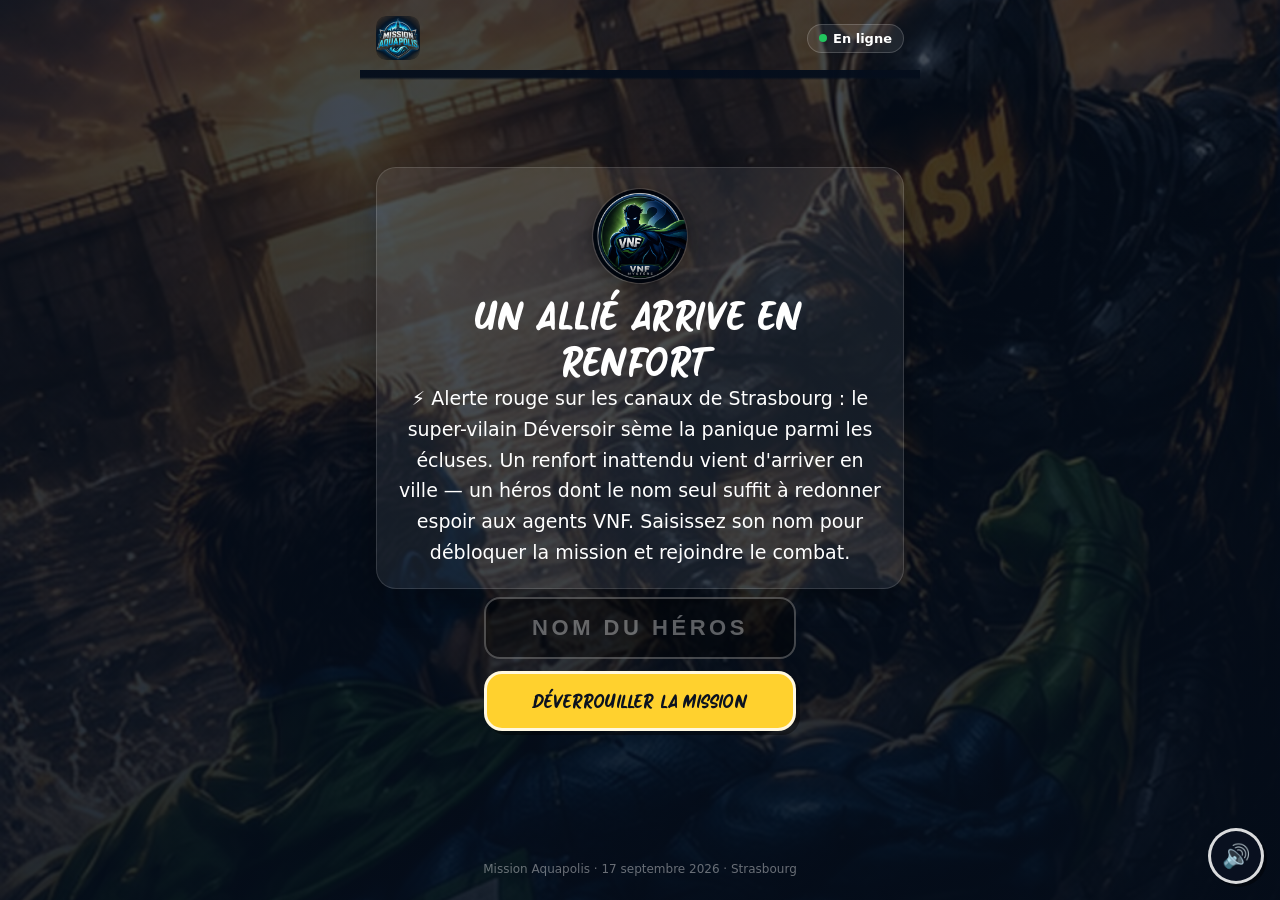
==== commit 3e2cbea5: "Update index.html" ====
(no text change in the page or its own stylesheets)
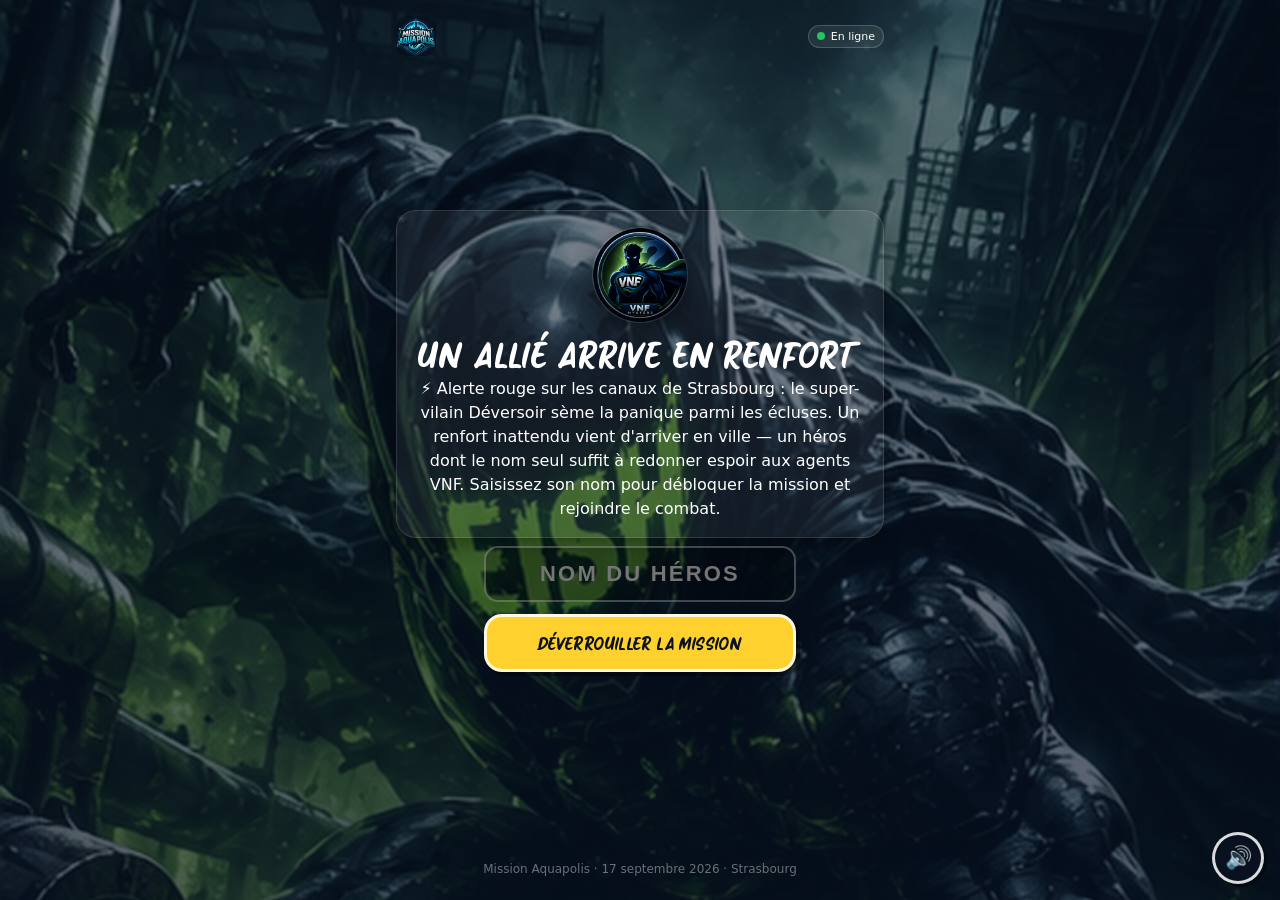
==== commit 66079ccb: "Add files via upload" ====
--- a/index.html
+++ b/index.html
@@ -13,7 +13,6 @@
 <link rel="apple-touch-icon" href="./icons/apple-touch-icon.png" />
 <link rel="icon" href="./icons/icon-192.png" />
 <link rel="stylesheet" href="./css/style.css" />
-<link rel="stylesheet" href="./css/aquapolis-ameliorations.css" />
 <!-- Popup mascotte humoristique — module autonome, retirer cette ligne (et
      l'appel startMascotPopups() dans js/app.js) pour tout désactiver. -->
 <link rel="stylesheet" href="./css/mascot.css" />
@@ -125,7 +124,6 @@
         <div class="card-family" id="phase-audio-label">Message codé</div>
       </div>
       <div id="phase-audio-player"></div>
-      <button type="button" class="btn btn-ghost btn-sm audio-morse-link" id="btn-phase-morse">📡 Voir l'alphabet morse</button>
     </div>
 
     <div class="card code" id="phase-card-code">
@@ -175,16 +173,6 @@
       <div class="code-feedback" id="code-feedback"></div>
     </div>
 
-    <!-- Épreuve finale uniquement : remplace #card-code sur la dernière page
-         (voir renderPage() / isFinalEpreuve() dans js/app.js). -->
-    <div class="card code" id="card-bombe-launch" style="display:none; text-align:center;">
-      <div class="card-head" style="justify-content:center;">
-        <div class="card-pict">🧨</div>
-        <div class="card-family">Désamorçage final</div>
-      </div>
-      <button class="btn btn-danger btn-block" id="btn-bombe-arm" style="margin-top:8px;">🧨 Toucher pour armer la bombe</button>
-    </div>
-
     <div class="card revelation" id="card-revelation" style="display:none;">
       <div class="card-head">
         <div class="card-pict">⭐</div>
@@ -200,7 +188,38 @@
   </section>
 
   <section class="view" id="view-bombe">
-    <div class="bombe-stage" id="bombe-stage">
+    <div class="card code" id="card-bombe-launch" style="text-align:center;">
+      <div class="card-head" style="justify-content:center;">
+        <div class="card-pict">🧨</div>
+        <div class="card-family">Désamorçage final</div>
+      </div>
+      <div class="caisse-wrap">
+        <div class="caisse">
+          <div class="caisse-shadow"></div>
+          <div class="caisse-body"></div>
+          <div class="caisse-lid"></div>
+          <div class="caisse-seam"></div>
+          <div class="caisse-handle"></div>
+          <div class="caisse-latch left"></div>
+          <div class="caisse-latch right"></div>
+          <div class="caisse-stencil">
+            <span class="ref">VNF · 07</span>
+            <span class="warn">SCELLÉ — NE PAS OUVRIR</span>
+          </div>
+          <div class="caisse-leds"><i class="on"></i><i></i></div>
+        </div>
+        <p class="muted" style="font-size:14px;">
+          La charge est à l'intérieur. Dès l'ouverture, dix minutes commencent à courir
+          et seul le code de neutralisation les arrête.
+        </p>
+        <button class="btn btn-danger btn-block" id="btn-bombe-arm">
+          <span class="hold-fill"></span>
+          <span class="hold-label">🔓 Maintenir pour lancer le désamorçage</span>
+        </button>
+      </div>
+    </div>
+
+    <div class="bombe-stage" id="bombe-stage" style="display:none;">
       <img class="bombe-bg" src="./assets/bombe-epreuve-finale.jpg" alt="" onerror="this.closest('.bombe-stage').classList.add('no-bg');">
       <div class="bombe-led" id="bombe-led">10:00</div>
       <div class="bombe-lcd-wrap" id="bombe-lcd-wrap">
@@ -209,14 +228,23 @@
       </div>
 
       <div class="bombe-gameover" id="bombe-gameover" style="display:none;">
-        <div class="bombe-gameover-text">TROP TARD !<br>TOUT EST FICHU,<br>SAUVEZ-VOUS !!!</div>
+        <div class="bombe-gameover-text">Strasbourg<br>est sous l'eau</div>
+        <p class="bombe-gameover-sub">
+          La dernière lettre est arrivée trop tard. Le canal a emporté les quais.
+        </p>
         <button class="small-link" id="btn-bombe-retry" style="color:rgba(255,255,255,.65);">Réessayer</button>
       </div>
-    </div>
-
-    <div class="bombe-keypad" id="bombe-keypad"></div>
-
-    <button class="btn btn-gold btn-block" id="btn-bombe-continue" style="display:none;">Continuer ➜</button>
+
+      <div class="bombe-win" id="bombe-win" style="display:none;">
+        <div class="bombe-win-time" id="bombe-win-time">00:00</div>
+        <div class="bombe-win-label">minuteur arrêté</div>
+        <div class="bombe-win-text">BRAVO !<br>La bombe est désamorcée,<br>Strasbourg est sauvée !</div>
+      </div>
+    </div>
+
+    <div class="bombe-keypad" id="bombe-keypad" style="display:none;"></div>
+
+    <button class="btn btn-gold btn-block" id="btn-bombe-continue" style="display:none;">Mais où est Déversoir ? ➜</button>
   </section>
 
   <!-- Phase 7 : séquence de fin, jouée automatiquement après le désamorçage
@@ -297,16 +325,8 @@
   <img id="lightbox-img" src="" alt="">
 </div>
 
-<div class="confirm-overlay" id="morse-modal" style="display:none;">
-  <div class="confirm-box morse-box">
-    <div class="card-head"><div class="card-pict">📡</div><div class="card-family">Alphabet Morse</div></div>
-    <div class="morse-table" id="morse-table"></div>
-    <button class="btn btn-outline btn-block" id="btn-close-morse" style="margin-top:6px;">Fermer</button>
-  </div>
-</div>
 
 <script src="https://unpkg.com/leaflet@1.9.4/dist/leaflet.js"></script>
 <script type="module" src="./js/app.js"></script>
-<script type="module" src="./js/app-narratif.js"></script>
 </body>
 </html>
--- a/css/style.css
+++ b/css/style.css
@@ -322,20 +322,12 @@
 }
 .audio-progress-fill { position: absolute; inset: 0 auto 0 0; width: 0%; background: var(--gold); border-radius: 999px; }
 .audio-time { font-size: 12px; color: rgba(255,255,255,.65); font-variant-numeric: tabular-nums; flex-shrink: 0; }
-.audio-morse-link { margin-top: 10px; }
 
 /* Carte sur l'écran résultat */
 .result-map { height: 200px; border-radius: var(--radius-md); overflow: hidden; position: relative; }
 
-/* Modale indice / table morse (réutilisent .confirm-overlay / .confirm-box) */
-.indice-box p, .morse-box p { font-size: 16px; font-weight: 400; text-align: left; }
-.morse-table {
-  display: grid; grid-template-columns: repeat(4, 1fr); gap: 8px;
-  max-height: 50vh; overflow-y: auto; font-size: 13px;
-}
-.morse-cell { display: flex; flex-direction: column; align-items: center; gap: 2px; background: rgba(255,255,255,.06); border-radius: 8px; padding: 6px 4px; }
-.morse-cell .letter { font-weight: 800; font-family: var(--font-display); }
-.morse-cell .code { font-variant-numeric: tabular-nums; letter-spacing: .1em; color: var(--gold); }
+/* Modale indice (réutilise .confirm-overlay / .confirm-box) */
+.indice-box p { font-size: 16px; font-weight: 400; text-align: left; }
 
 /* Lightbox image */
 .lightbox {
@@ -755,3 +747,95 @@
   color: #fff;
   text-shadow: 0 0 14px rgba(255,0,0,.85);
 }
+
+/* Caisse scellée (remplace le bouton "armer" dans #card-bombe-launch) -------- */
+
+.caisse-wrap { display: flex; flex-direction: column; align-items: center; gap: 14px; }
+
+.caisse {
+  position: relative;
+  width: 100%;
+  max-width: 260px;
+  height: 176px;
+  flex: none;
+}
+.caisse-shadow {
+  position: absolute; left: 14px; right: 14px; bottom: 0; height: 24px;
+  border-radius: 50%; background: rgba(0,0,0,.55); filter: blur(9px);
+}
+.caisse-body {
+  position: absolute; left: 0; right: 0; bottom: 10px; height: 134px;
+  border-radius: 10px 10px 14px 14px;
+  background: linear-gradient(#2b3947, #151e28 62%, #0e151d);
+  border: 1px solid #3a4b5c;
+  box-shadow: inset 0 2px 0 rgba(255,255,255,.07), 0 14px 30px rgba(0,0,0,.55);
+}
+.caisse-lid {
+  position: absolute; left: 0; right: 0; top: 4px; height: 58px;
+  border-radius: 12px 12px 4px 4px;
+  background: linear-gradient(#3a4a5a, #222e3b);
+  border: 1px solid #46586a;
+  box-shadow: inset 0 2px 0 rgba(255,255,255,.1);
+}
+.caisse-seam { position: absolute; left: 0; right: 0; top: 60px; height: 5px; background: linear-gradient(#0a0f15, #1b2530); }
+.caisse-handle {
+  position: absolute; left: 50%; top: -8px; width: 92px; height: 16px; margin-left: -46px;
+  border: 3px solid #55677a; border-bottom-color: transparent; border-radius: 8px;
+}
+.caisse-latch {
+  position: absolute; top: 50px; width: 34px; height: 28px; border-radius: 4px;
+  background: linear-gradient(#5d6f82, #2b3742);
+  border: 1px solid #6b7d90;
+  box-shadow: inset 0 1px 0 rgba(255,255,255,.18);
+}
+.caisse-latch.left { left: 22px; }
+.caisse-latch.right { right: 22px; }
+.caisse-stencil {
+  position: absolute; left: 0; right: 0; top: 86px;
+  display: flex; flex-direction: column; align-items: center; gap: 4px;
+  font-family: var(--font-display);
+  color: #7f93a7;
+}
+.caisse-stencil .ref { font-size: 15px; letter-spacing: .24em; }
+.caisse-stencil .warn { font-size: 9px; letter-spacing: .18em; font-family: "Courier New", monospace; color: #5d7085; }
+.caisse-leds { position: absolute; left: 14px; bottom: 20px; display: flex; gap: 7px; }
+.caisse-leds i { width: 7px; height: 7px; border-radius: 50%; background: #2f4a3a; }
+.caisse-leds i.on { background: #ffb03a; box-shadow: 0 0 9px rgba(255,176,58,.85); }
+
+/* Bouton "maintenir pour ouvrir" : jauge de remplissage sous le libellé */
+#btn-bombe-arm { position: relative; overflow: hidden; }
+#btn-bombe-arm .hold-fill {
+  position: absolute; left: 0; top: 0; bottom: 0; width: 0%;
+  background: rgba(255,255,255,.28);
+  transition: width .06s linear;
+  pointer-events: none;
+}
+#btn-bombe-arm .hold-label { position: relative; z-index: 1; }
+
+/* Écran d'échec : sous-texte narratif */
+
+.bombe-gameover-sub {
+  font-family: "Courier New", monospace;
+  font-size: 13px; line-height: 1.7; color: rgba(255,255,255,.8);
+  max-width: 30ch; margin: -8px auto 0; text-wrap: pretty;
+}
+
+/* Écran de réussite, plein cadre sur la bombe */
+
+.bombe-win {
+  position: absolute; inset: 0; z-index: 10;
+  display: flex; flex-direction: column; align-items: center; justify-content: center;
+  gap: 10px; padding: 20px; text-align: center;
+  background: radial-gradient(90% 110% at 50% 40%, rgba(22,163,74,.28), rgba(5,16,12,.95) 70%);
+}
+.bombe-win-time {
+  font-family: "Courier New", monospace; font-weight: 900;
+  font-size: clamp(26px, 8vw, 44px); letter-spacing: .05em;
+  color: #4ade80; text-shadow: 0 0 14px rgba(74,222,128,.7);
+}
+.bombe-win-label { font-size: 10px; letter-spacing: .3em; text-transform: uppercase; color: rgba(255,255,255,.6); }
+.bombe-win-text {
+  font-family: var(--font-display);
+  font-size: clamp(20px, 6.4vw, 32px);
+  line-height: 1.2; color: #fff; text-wrap: pretty;
+}
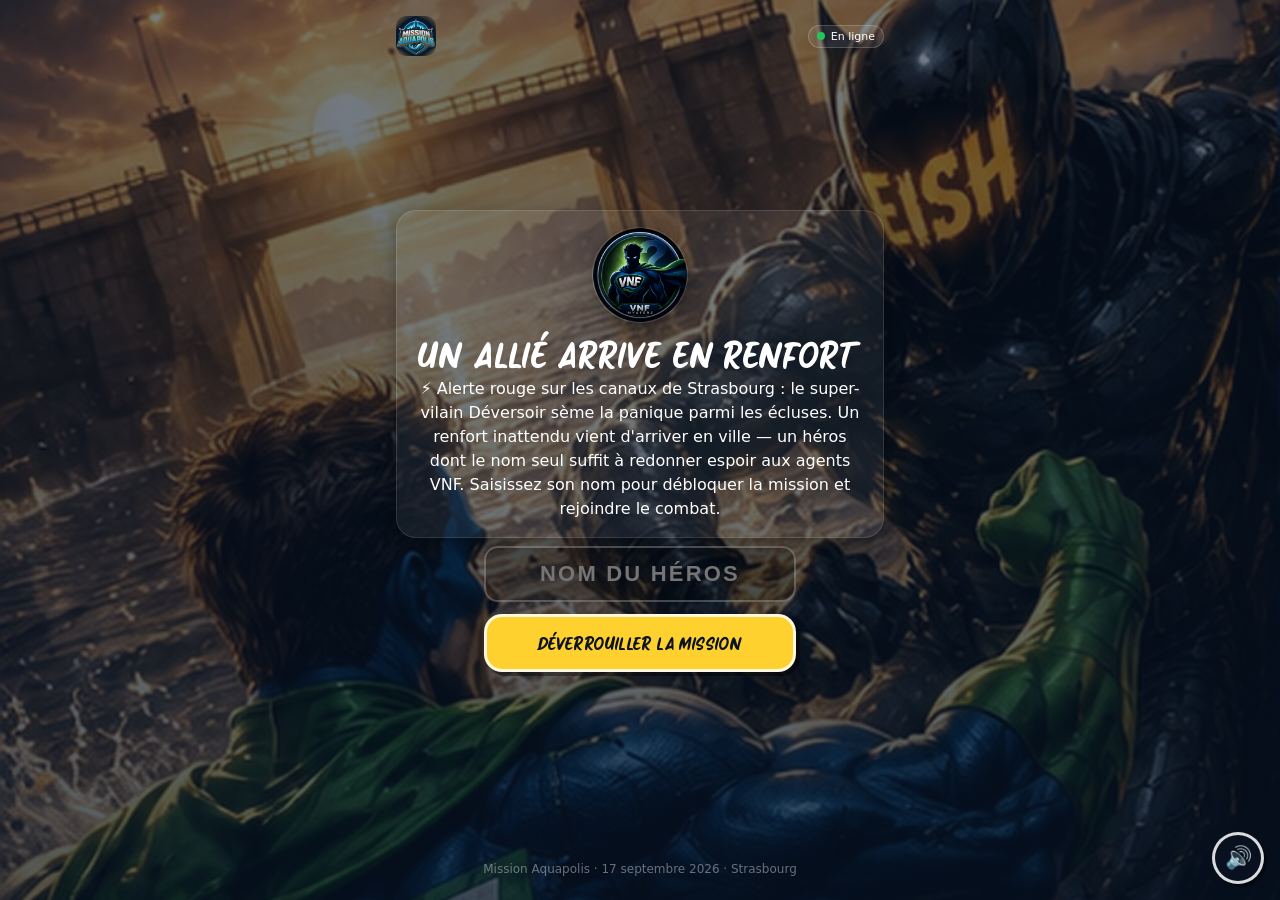
==== commit 502f9f3f: "Add files via upload" ====
--- a/index.html
+++ b/index.html
@@ -116,14 +116,12 @@
     <div class="progress-dots" id="phase-dots"></div>
     <h2 id="phase-title">Phase</h2>
 
-    <div class="card block-texte" id="phase-avant"></div>
-
-    <div class="card block-audio" id="phase-audio" style="display:none;">
-      <div class="card-head">
-        <div class="card-pict">🎧</div>
-        <div class="card-family" id="phase-audio-label">Message codé</div>
-      </div>
-      <div id="phase-audio-player"></div>
+    <div id="phase-blocks-container"></div>
+
+    <div class="page-nav" id="phase-page-nav" style="display:none;">
+      <button class="btn btn-ghost btn-sm" id="btn-phase-back" type="button">← Page précédente</button>
+      <span class="page-indicator" id="phase-page-indicator">Page 1/1</span>
+      <button class="btn btn-ghost btn-sm" id="btn-phase-next-page" type="button">Suite →</button>
     </div>
 
     <div class="card code" id="phase-card-code">
@@ -138,14 +136,7 @@
       <div class="code-feedback" id="phase-code-feedback"></div>
     </div>
 
-    <div class="card revelation" id="phase-apres" style="display:none;">
-      <div class="card-head">
-        <div class="card-pict">⭐</div>
-        <div class="card-family">Révélation</div>
-      </div>
-      <div id="phase-apres-text"></div>
-      <button class="btn btn-gold btn-block" id="btn-phase-continue" style="margin-top:12px;">Continuer ➜</button>
-    </div>
+    <button class="btn btn-gold btn-block" id="btn-phase-continue" style="display:none; margin-top:12px;">Continuer ➜</button>
   </section>
 
   <section class="view" id="view-epreuve">
@@ -253,12 +244,10 @@
   <section class="view" id="view-mission-end">
     <div class="card block-texte" id="mission-end-bombe"></div>
 
-    <div id="mission-end-video-wrap" style="display:none; margin:4px 0;"></div>
-
     <div class="mission-end-hero" id="mission-end-hero" style="display:none;">
       <div class="big-emoji">🦸</div>
       <h1 id="mission-end-title">MISSION ACCOMPLIE</h1>
-      <p id="mission-end-text"></p>
+      <div id="mission-end-blocks"></div>
     </div>
 
     <button class="btn btn-gold btn-block" id="btn-mission-end-reveal" style="margin-top:8px;">Continuer ➜</button>
--- a/css/style.css
+++ b/css/style.css
@@ -262,6 +262,17 @@
 /* Navigation entre pages d'une épreuve */
 .page-nav { display: flex; align-items: center; justify-content: space-between; gap: 10px; }
 .page-indicator { font-size: 13px; font-weight: 700; color: rgba(255,255,255,.7); font-variant-numeric: tabular-nums; }
+
+/* Page "vidéo seule" : la vidéo occupe tout l'espace, sans les cartes autour */
+.page-video-only { display: flex; }
+.page-video-only .block-video { flex: 1; }
+.page-video-only .block-video .video-embed { border-radius: var(--radius-lg, var(--radius-md)); }
+
+/* Photo de l'écran de fin : cadre héroïque cohérent avec l'identité visuelle */
+#mission-end-blocks .block-photo img {
+  border: 3px solid var(--gold);
+  box-shadow: 0 0 0 6px rgba(0,0,0,.35), 0 14px 30px rgba(0,0,0,.5);
+}
 
 /* Sélecteur de drapeaux (bloc "drapeaux") */
 .drapeaux-grid {
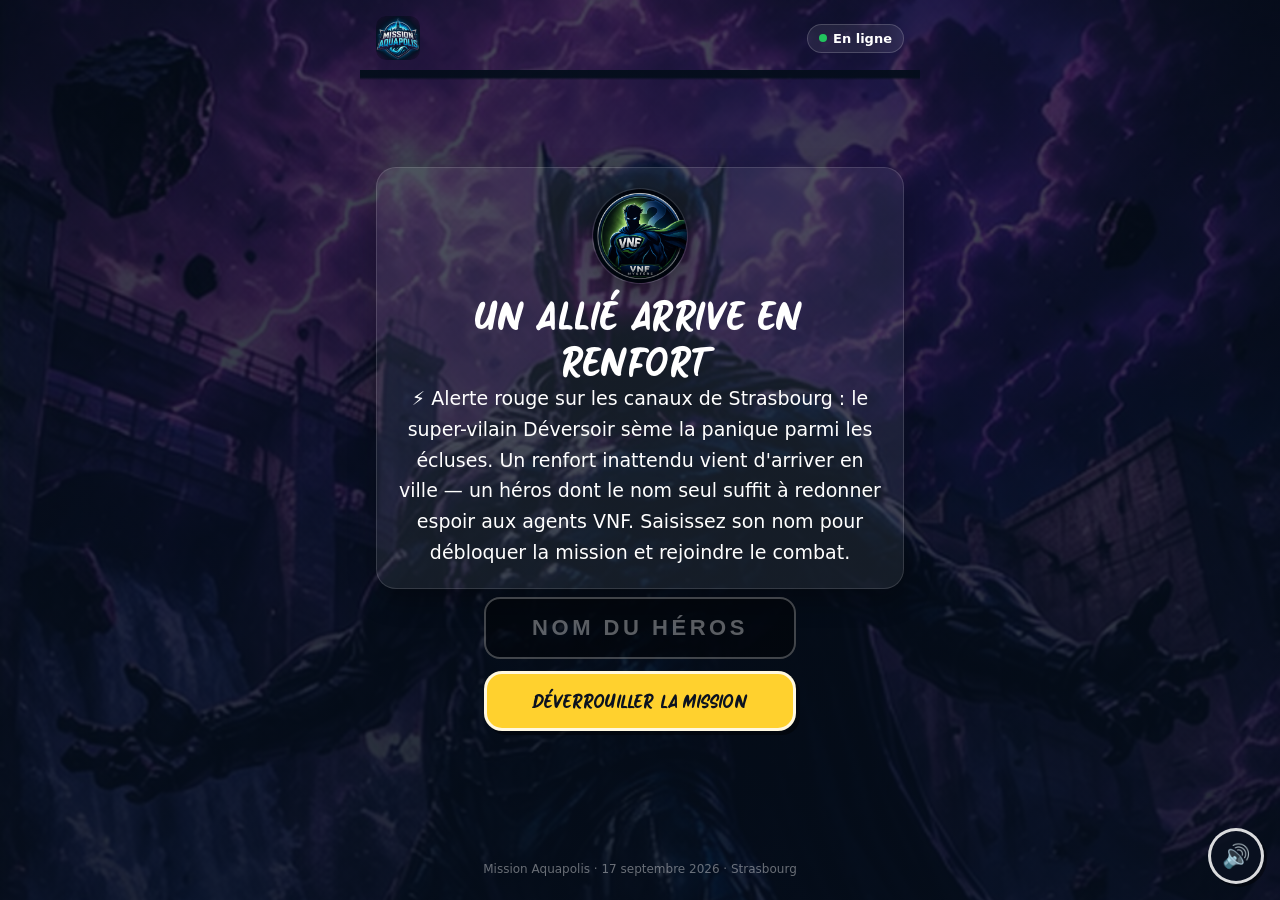
==== commit 1e942628: "Update index.html" ====
--- a/index.html
+++ b/index.html
@@ -317,5 +317,6 @@
 
 <script src="https://unpkg.com/leaflet@1.9.4/dist/leaflet.js"></script>
 <script type="module" src="./js/app.js"></script>
+<script type="module" src="./js/app-narratif.js"></script>
 </body>
 </html>
--- a/css/style.css
+++ b/css/style.css
@@ -258,6 +258,7 @@
 .block-photo img { border-radius: var(--radius-md); width: 100%; cursor: zoom-in; }
 .video-embed { position: relative; width: 100%; padding-top: 56.25%; border-radius: var(--radius-md); overflow: hidden; }
 .video-embed iframe { position: absolute; inset: 0; width: 100%; height: 100%; border: 0; }
+.block-video-native { width: 100%; border-radius: var(--radius-md); background: #000; display: block; }
 
 /* Navigation entre pages d'une épreuve */
 .page-nav { display: flex; align-items: center; justify-content: space-between; gap: 10px; }
@@ -267,6 +268,7 @@
 .page-video-only { display: flex; }
 .page-video-only .block-video { flex: 1; }
 .page-video-only .block-video .video-embed { border-radius: var(--radius-lg, var(--radius-md)); }
+.page-video-only .block-video .block-video-native { height: 100%; object-fit: contain; }
 
 /* Photo de l'écran de fin : cadre héroïque cohérent avec l'identité visuelle */
 #mission-end-blocks .block-photo img {
